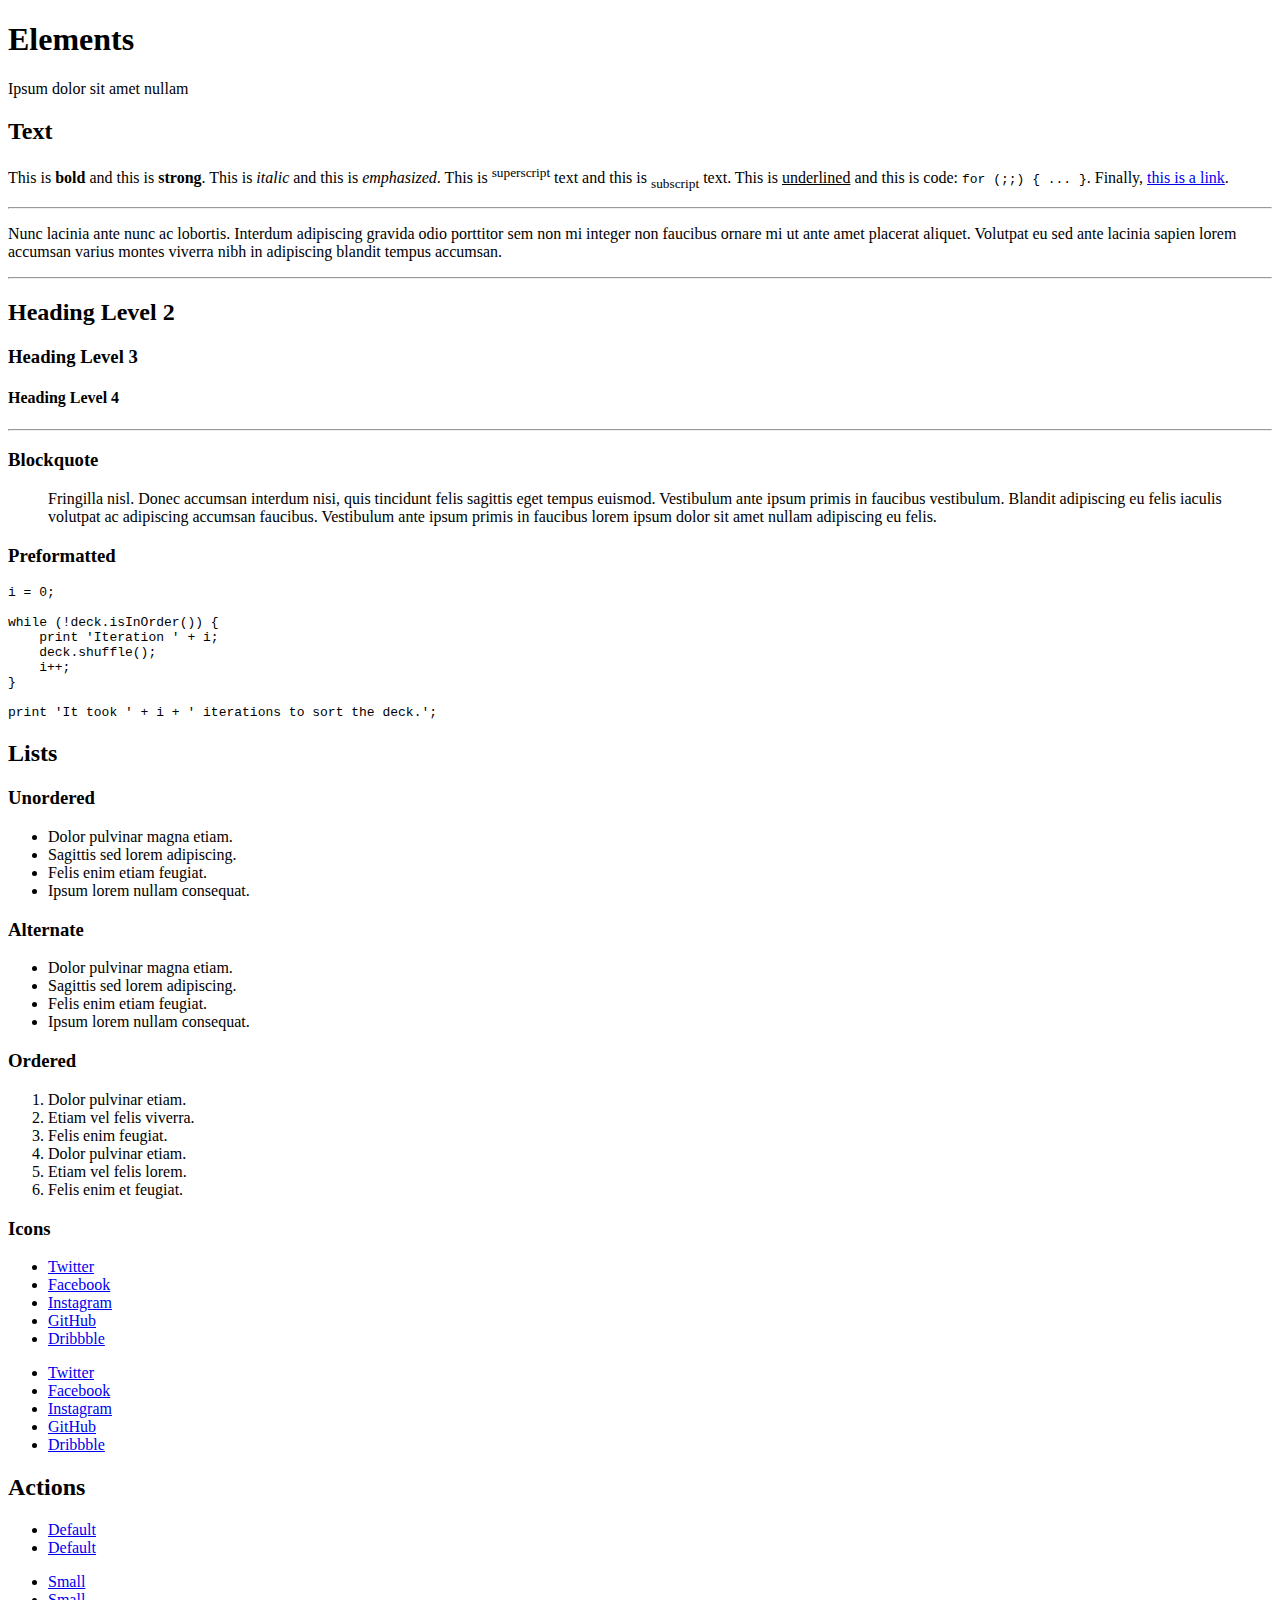
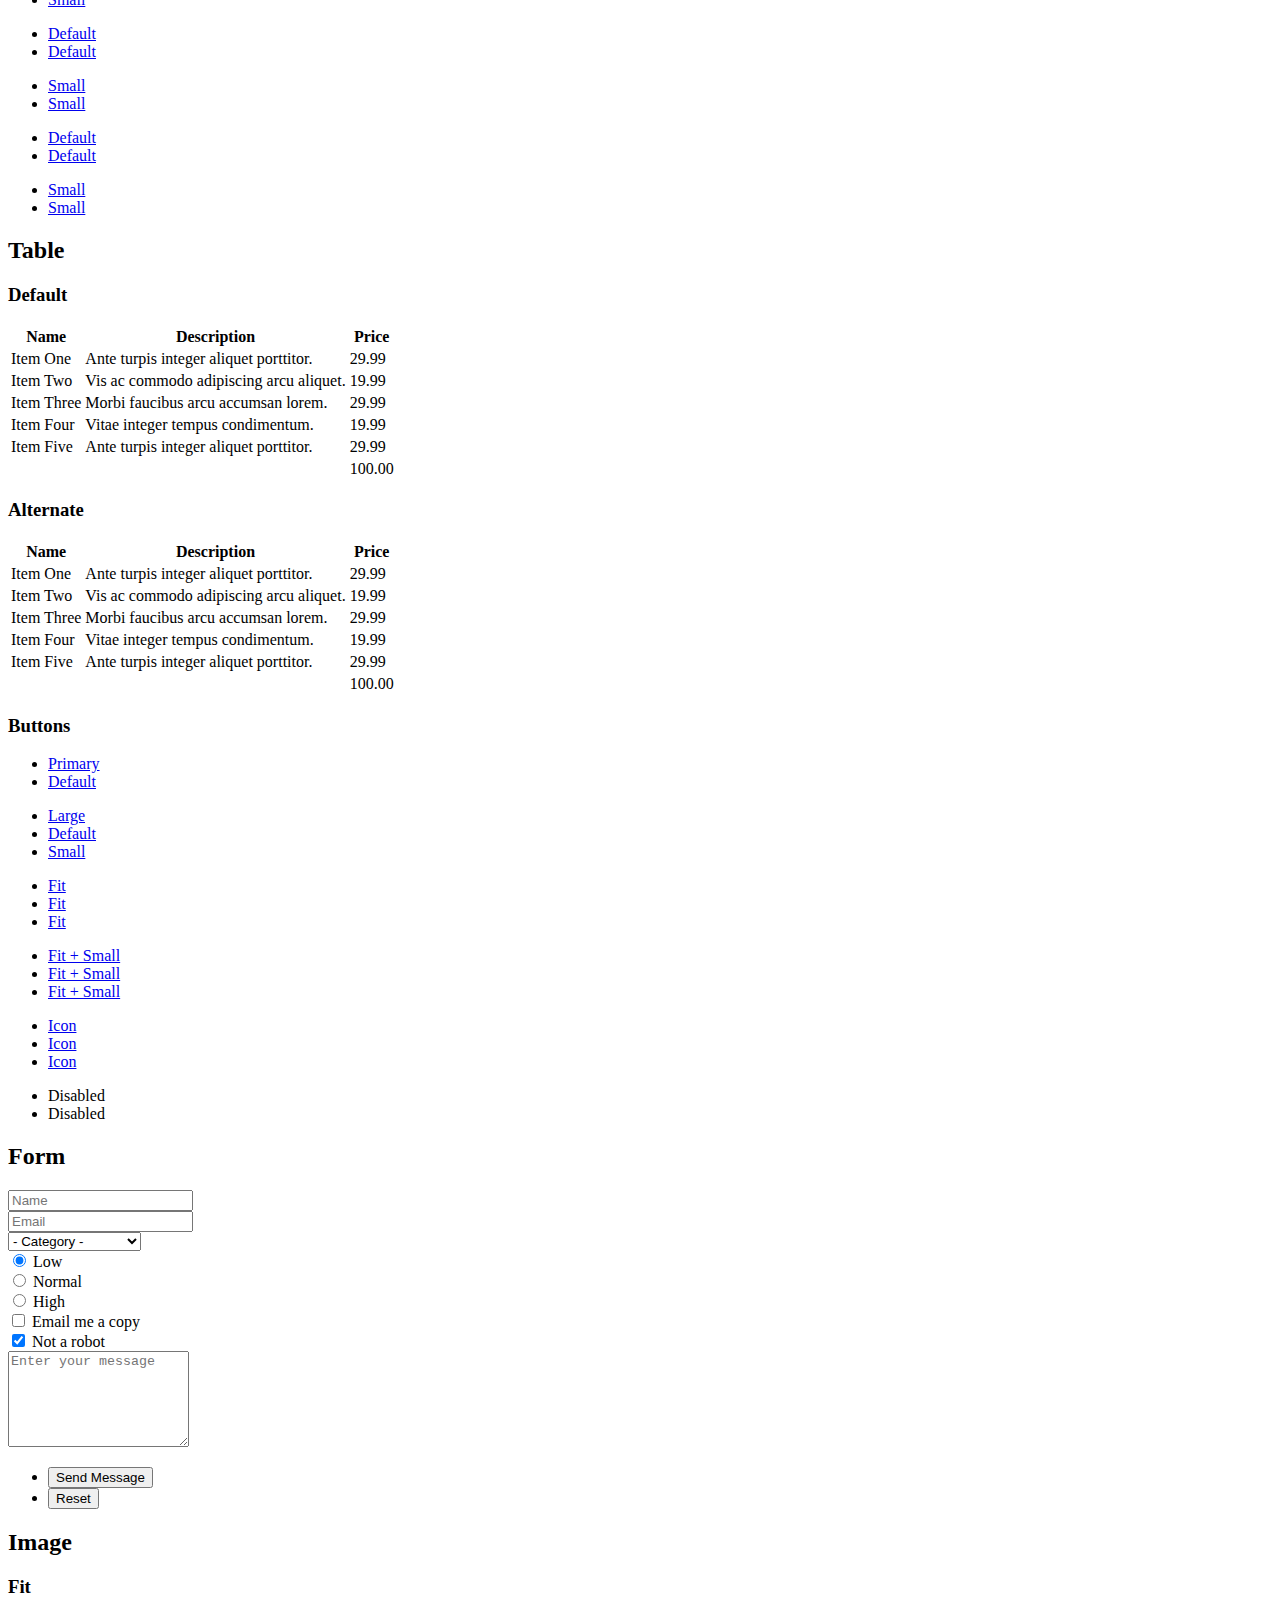
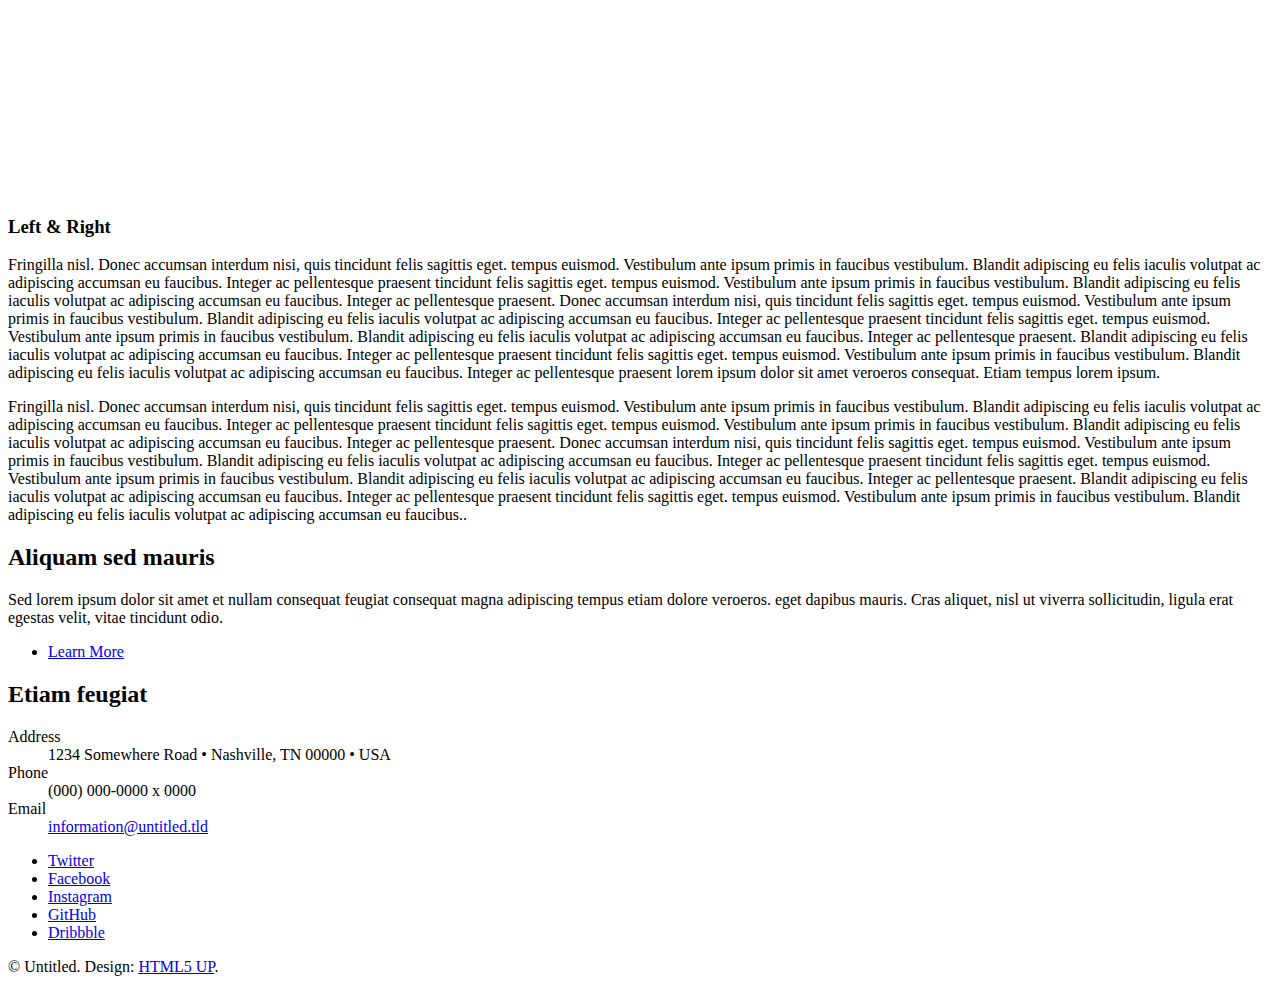
==== elements.html @ f9d37087 "Add files via upload" ====
<!DOCTYPE HTML>
<!--
	Stellar by HTML5 UP
	html5up.net | @ajlkn
	Free for personal and commercial use under the CCA 3.0 license (html5up.net/license)
-->
<html>
	<head>
		<title>Elements - Stellar by HTML5 UP</title>
		<meta charset="utf-8" />
		<meta name="viewport" content="width=device-width, initial-scale=1, user-scalable=no" />
		<link rel="stylesheet" href="assets/css/main.css" />
		<noscript><link rel="stylesheet" href="assets/css/noscript.css" /></noscript>
	</head>
	<body class="is-preload">

		<!-- Wrapper -->
			<div id="wrapper">

				<!-- Header -->
					<header id="header">
						<h1>Elements</h1>
						<p>Ipsum dolor sit amet nullam</p>
					</header>

				<!-- Main -->
					<div id="main">

						<!-- Content -->
							<section id="content" class="main">

								<!-- Text -->
									<section>
										<h2>Text</h2>
										<p>This is <b>bold</b> and this is <strong>strong</strong>. This is <i>italic</i> and this is <em>emphasized</em>.
										This is <sup>superscript</sup> text and this is <sub>subscript</sub> text.
										This is <u>underlined</u> and this is code: <code>for (;;) { ... }</code>. Finally, <a href="#">this is a link</a>.</p>
										<hr />
										<p>Nunc lacinia ante nunc ac lobortis. Interdum adipiscing gravida odio porttitor sem non mi integer non faucibus ornare mi ut ante amet placerat aliquet. Volutpat eu sed ante lacinia sapien lorem accumsan varius montes viverra nibh in adipiscing blandit tempus accumsan.</p>
										<hr />
										<h2>Heading Level 2</h2>
										<h3>Heading Level 3</h3>
										<h4>Heading Level 4</h4>
										<hr />
										<h3>Blockquote</h3>
										<blockquote>Fringilla nisl. Donec accumsan interdum nisi, quis tincidunt felis sagittis eget tempus euismod. Vestibulum ante ipsum primis in faucibus vestibulum. Blandit adipiscing eu felis iaculis volutpat ac adipiscing accumsan faucibus. Vestibulum ante ipsum primis in faucibus lorem ipsum dolor sit amet nullam adipiscing eu felis.</blockquote>
										<h3>Preformatted</h3>
										<pre><code>i = 0;

while (!deck.isInOrder()) {
    print 'Iteration ' + i;
    deck.shuffle();
    i++;
}

print 'It took ' + i + ' iterations to sort the deck.';</code></pre>
									</section>

								<!-- Lists -->
									<section>
										<h2>Lists</h2>
										<div class="row">
											<div class="col-6 col-12-medium">
												<h3>Unordered</h3>
												<ul>
													<li>Dolor pulvinar magna etiam.</li>
													<li>Sagittis sed lorem adipiscing.</li>
													<li>Felis enim etiam feugiat.</li>
													<li>Ipsum lorem nullam consequat.</li>
												</ul>
												<h3>Alternate</h3>
												<ul class="alt">
													<li>Dolor pulvinar magna etiam.</li>
													<li>Sagittis sed lorem adipiscing.</li>
													<li>Felis enim etiam feugiat.</li>
													<li>Ipsum lorem nullam consequat.</li>
												</ul>
											</div>
											<div class="col-6 col-12-medium">
												<h3>Ordered</h3>
												<ol>
													<li>Dolor pulvinar etiam.</li>
													<li>Etiam vel felis viverra.</li>
													<li>Felis enim feugiat.</li>
													<li>Dolor pulvinar etiam.</li>
													<li>Etiam vel felis lorem.</li>
													<li>Felis enim et feugiat.</li>
												</ol>
												<h3>Icons</h3>
												<ul class="icons">
													<li><a href="#" class="icon brands fa-twitter"><span class="label">Twitter</span></a></li>
													<li><a href="#" class="icon brands fa-facebook-f"><span class="label">Facebook</span></a></li>
													<li><a href="#" class="icon brands fa-instagram"><span class="label">Instagram</span></a></li>
													<li><a href="#" class="icon brands fa-github"><span class="label">GitHub</span></a></li>
													<li><a href="#" class="icon brands fa-dribbble"><span class="label">Dribbble</span></a></li>
												</ul>
												<ul class="icons">
													<li><a href="#" class="icon brands alt fa-twitter"><span class="label">Twitter</span></a></li>
													<li><a href="#" class="icon brands alt fa-facebook-f"><span class="label">Facebook</span></a></li>
													<li><a href="#" class="icon brands alt fa-instagram"><span class="label">Instagram</span></a></li>
													<li><a href="#" class="icon brands alt fa-github"><span class="label">GitHub</span></a></li>
													<li><a href="#" class="icon brands alt fa-dribbble"><span class="label">Dribbble</span></a></li>
												</ul>
											</div>
										</div>
										<h2>Actions</h2>
										<div class="row">
											<div class="col-6 col-12-medium">
												<ul class="actions">
													<li><a href="#" class="button primary">Default</a></li>
													<li><a href="#" class="button">Default</a></li>
												</ul>
												<ul class="actions small">
													<li><a href="#" class="button primary small">Small</a></li>
													<li><a href="#" class="button small">Small</a></li>
												</ul>
												<ul class="actions stacked">
													<li><a href="#" class="button primary">Default</a></li>
													<li><a href="#" class="button">Default</a></li>
												</ul>
												<ul class="actions stacked">
													<li><a href="#" class="button primary small">Small</a></li>
													<li><a href="#" class="button small">Small</a></li>
												</ul>
											</div>
											<div class="col-6 col-12-medium">
												<ul class="actions stacked">
													<li><a href="#" class="button primary fit">Default</a></li>
													<li><a href="#" class="button fit">Default</a></li>
												</ul>
												<ul class="actions stacked">
													<li><a href="#" class="button primary small fit">Small</a></li>
													<li><a href="#" class="button small fit">Small</a></li>
												</ul>
											</div>
										</div>
									</section>

								<!-- Table -->
									<section>
										<h2>Table</h2>
										<h3>Default</h3>
										<div class="table-wrapper">
											<table>
												<thead>
													<tr>
														<th>Name</th>
														<th>Description</th>
														<th>Price</th>
													</tr>
												</thead>
												<tbody>
													<tr>
														<td>Item One</td>
														<td>Ante turpis integer aliquet porttitor.</td>
														<td>29.99</td>
													</tr>
													<tr>
														<td>Item Two</td>
														<td>Vis ac commodo adipiscing arcu aliquet.</td>
														<td>19.99</td>
													</tr>
													<tr>
														<td>Item Three</td>
														<td> Morbi faucibus arcu accumsan lorem.</td>
														<td>29.99</td>
													</tr>
													<tr>
														<td>Item Four</td>
														<td>Vitae integer tempus condimentum.</td>
														<td>19.99</td>
													</tr>
													<tr>
														<td>Item Five</td>
														<td>Ante turpis integer aliquet porttitor.</td>
														<td>29.99</td>
													</tr>
												</tbody>
												<tfoot>
													<tr>
														<td colspan="2"></td>
														<td>100.00</td>
													</tr>
												</tfoot>
											</table>
										</div>

										<h3>Alternate</h3>
										<div class="table-wrapper">
											<table class="alt">
												<thead>
													<tr>
														<th>Name</th>
														<th>Description</th>
														<th>Price</th>
													</tr>
												</thead>
												<tbody>
													<tr>
														<td>Item One</td>
														<td>Ante turpis integer aliquet porttitor.</td>
														<td>29.99</td>
													</tr>
													<tr>
														<td>Item Two</td>
														<td>Vis ac commodo adipiscing arcu aliquet.</td>
														<td>19.99</td>
													</tr>
													<tr>
														<td>Item Three</td>
														<td> Morbi faucibus arcu accumsan lorem.</td>
														<td>29.99</td>
													</tr>
													<tr>
														<td>Item Four</td>
														<td>Vitae integer tempus condimentum.</td>
														<td>19.99</td>
													</tr>
													<tr>
														<td>Item Five</td>
														<td>Ante turpis integer aliquet porttitor.</td>
														<td>29.99</td>
													</tr>
												</tbody>
												<tfoot>
													<tr>
														<td colspan="2"></td>
														<td>100.00</td>
													</tr>
												</tfoot>
											</table>
										</div>
									</section>

								<!-- Buttons -->
									<section>
										<h3>Buttons</h3>
										<ul class="actions">
											<li><a href="#" class="button primary">Primary</a></li>
											<li><a href="#" class="button">Default</a></li>
										</ul>
										<ul class="actions">
											<li><a href="#" class="button large">Large</a></li>
											<li><a href="#" class="button">Default</a></li>
											<li><a href="#" class="button small">Small</a></li>
										</ul>
										<ul class="actions fit">
											<li><a href="#" class="button primary fit">Fit</a></li>
											<li><a href="#" class="button fit">Fit</a></li>
											<li><a href="#" class="button fit">Fit</a></li>
										</ul>
										<ul class="actions fit small">
											<li><a href="#" class="button primary fit small">Fit + Small</a></li>
											<li><a href="#" class="button fit small">Fit + Small</a></li>
											<li><a href="#" class="button fit small">Fit + Small</a></li>
										</ul>
										<ul class="actions">
											<li><a href="#" class="button primary icon solidfa-download">Icon</a></li>
											<li><a href="#" class="button icon solid fa-upload">Icon</a></li>
											<li><a href="#" class="button icon solid fa-save">Icon</a></li>
										</ul>
										<ul class="actions">
											<li><span class="button primary disabled">Disabled</span></li>
											<li><span class="button disabled">Disabled</span></li>
										</ul>
									</section>

								<!-- Form -->
									<section>
										<h2>Form</h2>
										<form method="post" action="#">
											<div class="row gtr-uniform">
												<div class="col-6 col-12-xsmall">
													<input type="text" name="demo-name" id="demo-name" value="" placeholder="Name" />
												</div>
												<div class="col-6 col-12-xsmall">
													<input type="email" name="demo-email" id="demo-email" value="" placeholder="Email" />
												</div>
												<div class="col-12">
													<select name="demo-category" id="demo-category">
														<option value="">- Category -</option>
														<option value="1">Manufacturing</option>
														<option value="1">Shipping</option>
														<option value="1">Administration</option>
														<option value="1">Human Resources</option>
													</select>
												</div>
												<div class="col-4 col-12-small">
													<input type="radio" id="demo-priority-low" name="demo-priority" checked>
													<label for="demo-priority-low">Low</label>
												</div>
												<div class="col-4 col-12-small">
													<input type="radio" id="demo-priority-normal" name="demo-priority">
													<label for="demo-priority-normal">Normal</label>
												</div>
												<div class="col-4 col-12-small">
													<input type="radio" id="demo-priority-high" name="demo-priority">
													<label for="demo-priority-high">High</label>
												</div>
												<div class="col-6 col-12-small">
													<input type="checkbox" id="demo-copy" name="demo-copy">
													<label for="demo-copy">Email me a copy</label>
												</div>
												<div class="col-6 col-12-small">
													<input type="checkbox" id="demo-human" name="demo-human" checked>
													<label for="demo-human">Not a robot</label>
												</div>
												<div class="col-12">
													<textarea name="demo-message" id="demo-message" placeholder="Enter your message" rows="6"></textarea>
												</div>
												<div class="col-12">
													<ul class="actions">
														<li><input type="submit" value="Send Message" class="primary" /></li>
														<li><input type="reset" value="Reset" /></li>
													</ul>
												</div>
											</div>
										</form>
									</section>

								<!-- Image -->
									<section>
										<h2>Image</h2>
										<h3>Fit</h3>
										<div class="box alt">
											<div class="row gtr-uniform">
												<div class="col-12"><span class="image fit"><img src="images/pic04.jpg" alt="" /></span></div>
												<div class="col-4"><span class="image fit"><img src="images/pic01.jpg" alt="" /></span></div>
												<div class="col-4"><span class="image fit"><img src="images/pic02.jpg" alt="" /></span></div>
												<div class="col-4"><span class="image fit"><img src="images/pic03.jpg" alt="" /></span></div>
												<div class="col-4"><span class="image fit"><img src="images/pic03.jpg" alt="" /></span></div>
												<div class="col-4"><span class="image fit"><img src="images/pic01.jpg" alt="" /></span></div>
												<div class="col-4"><span class="image fit"><img src="images/pic02.jpg" alt="" /></span></div>
												<div class="col-4"><span class="image fit"><img src="images/pic02.jpg" alt="" /></span></div>
												<div class="col-4"><span class="image fit"><img src="images/pic03.jpg" alt="" /></span></div>
												<div class="col-4"><span class="image fit"><img src="images/pic01.jpg" alt="" /></span></div>
											</div>
										</div>
										<h3>Left &amp; Right</h3>
										<p><span class="image left"><img src="images/pic05.jpg" alt="" /></span>Fringilla nisl. Donec accumsan interdum nisi, quis tincidunt felis sagittis eget. tempus euismod. Vestibulum ante ipsum primis in faucibus vestibulum. Blandit adipiscing eu felis iaculis volutpat ac adipiscing accumsan eu faucibus. Integer ac pellentesque praesent tincidunt felis sagittis eget. tempus euismod. Vestibulum ante ipsum primis in faucibus vestibulum. Blandit adipiscing eu felis iaculis volutpat ac adipiscing accumsan eu faucibus. Integer ac pellentesque praesent. Donec accumsan interdum nisi, quis tincidunt felis sagittis eget. tempus euismod. Vestibulum ante ipsum primis in faucibus vestibulum. Blandit adipiscing eu felis iaculis volutpat ac adipiscing accumsan eu faucibus. Integer ac pellentesque praesent tincidunt felis sagittis eget. tempus euismod. Vestibulum ante ipsum primis in faucibus vestibulum. Blandit adipiscing eu felis iaculis volutpat ac adipiscing accumsan eu faucibus. Integer ac pellentesque praesent. Blandit adipiscing eu felis iaculis volutpat ac adipiscing accumsan eu faucibus. Integer ac pellentesque praesent tincidunt felis sagittis eget. tempus euismod. Vestibulum ante ipsum primis in faucibus vestibulum. Blandit adipiscing eu felis iaculis volutpat ac adipiscing accumsan eu faucibus. Integer ac pellentesque praesent lorem ipsum dolor sit amet veroeros consequat. Etiam tempus lorem ipsum.</p>
										<p><span class="image right"><img src="images/pic06.jpg" alt="" /></span>Fringilla nisl. Donec accumsan interdum nisi, quis tincidunt felis sagittis eget. tempus euismod. Vestibulum ante ipsum primis in faucibus vestibulum. Blandit adipiscing eu felis iaculis volutpat ac adipiscing accumsan eu faucibus. Integer ac pellentesque praesent tincidunt felis sagittis eget. tempus euismod. Vestibulum ante ipsum primis in faucibus vestibulum. Blandit adipiscing eu felis iaculis volutpat ac adipiscing accumsan eu faucibus. Integer ac pellentesque praesent. Donec accumsan interdum nisi, quis tincidunt felis sagittis eget. tempus euismod. Vestibulum ante ipsum primis in faucibus vestibulum. Blandit adipiscing eu felis iaculis volutpat ac adipiscing accumsan eu faucibus. Integer ac pellentesque praesent tincidunt felis sagittis eget. tempus euismod. Vestibulum ante ipsum primis in faucibus vestibulum. Blandit adipiscing eu felis iaculis volutpat ac adipiscing accumsan eu faucibus. Integer ac pellentesque praesent. Blandit adipiscing eu felis iaculis volutpat ac adipiscing accumsan eu faucibus. Integer ac pellentesque praesent tincidunt felis sagittis eget. tempus euismod. Vestibulum ante ipsum primis in faucibus vestibulum. Blandit adipiscing eu felis iaculis volutpat ac adipiscing accumsan eu faucibus..</p>
									</section>

							</section>

					</div>

				<!-- Footer -->
					<footer id="footer">
						<section>
							<h2>Aliquam sed mauris</h2>
							<p>Sed lorem ipsum dolor sit amet et nullam consequat feugiat consequat magna adipiscing tempus etiam dolore veroeros. eget dapibus mauris. Cras aliquet, nisl ut viverra sollicitudin, ligula erat egestas velit, vitae tincidunt odio.</p>
							<ul class="actions">
								<li><a href="#" class="button">Learn More</a></li>
							</ul>
						</section>
						<section>
							<h2>Etiam feugiat</h2>
							<dl class="alt">
								<dt>Address</dt>
								<dd>1234 Somewhere Road &bull; Nashville, TN 00000 &bull; USA</dd>
								<dt>Phone</dt>
								<dd>(000) 000-0000 x 0000</dd>
								<dt>Email</dt>
								<dd><a href="#">information@untitled.tld</a></dd>
							</dl>
							<ul class="icons">
								<li><a href="#" class="icon brands fa-twitter alt"><span class="label">Twitter</span></a></li>
								<li><a href="#" class="icon brands fa-facebook-f alt"><span class="label">Facebook</span></a></li>
								<li><a href="#" class="icon brands fa-instagram alt"><span class="label">Instagram</span></a></li>
								<li><a href="#" class="icon brands fa-github alt"><span class="label">GitHub</span></a></li>
								<li><a href="#" class="icon brands fa-dribbble alt"><span class="label">Dribbble</span></a></li>
							</ul>
						</section>
						<p class="copyright">&copy; Untitled. Design: <a href="https://html5up.net">HTML5 UP</a>.</p>
					</footer>

			</div>

		<!-- Scripts -->
			<script src="assets/js/jquery.min.js"></script>
			<script src="assets/js/jquery.scrollex.min.js"></script>
			<script src="assets/js/jquery.scrolly.min.js"></script>
			<script src="assets/js/browser.min.js"></script>
			<script src="assets/js/breakpoints.min.js"></script>
			<script src="assets/js/util.js"></script>
			<script src="assets/js/main.js"></script>

	</body>
</html>
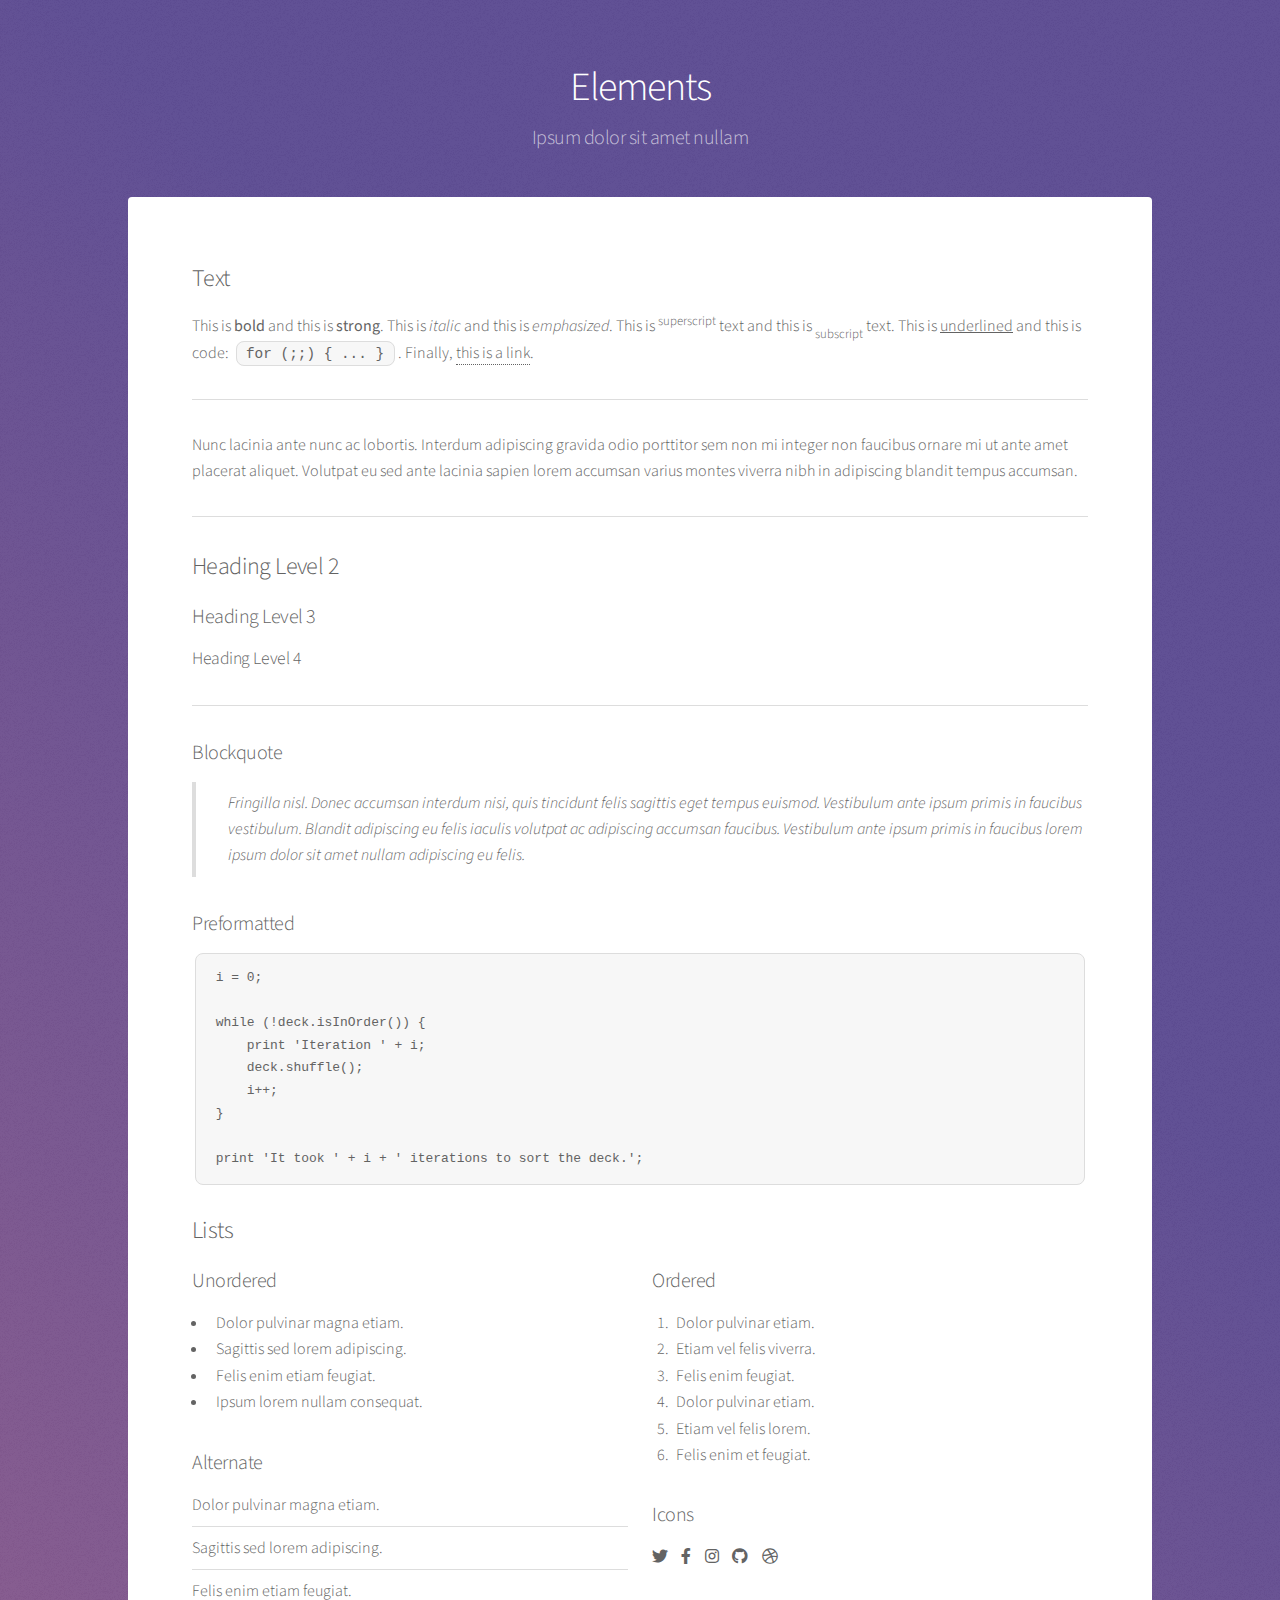
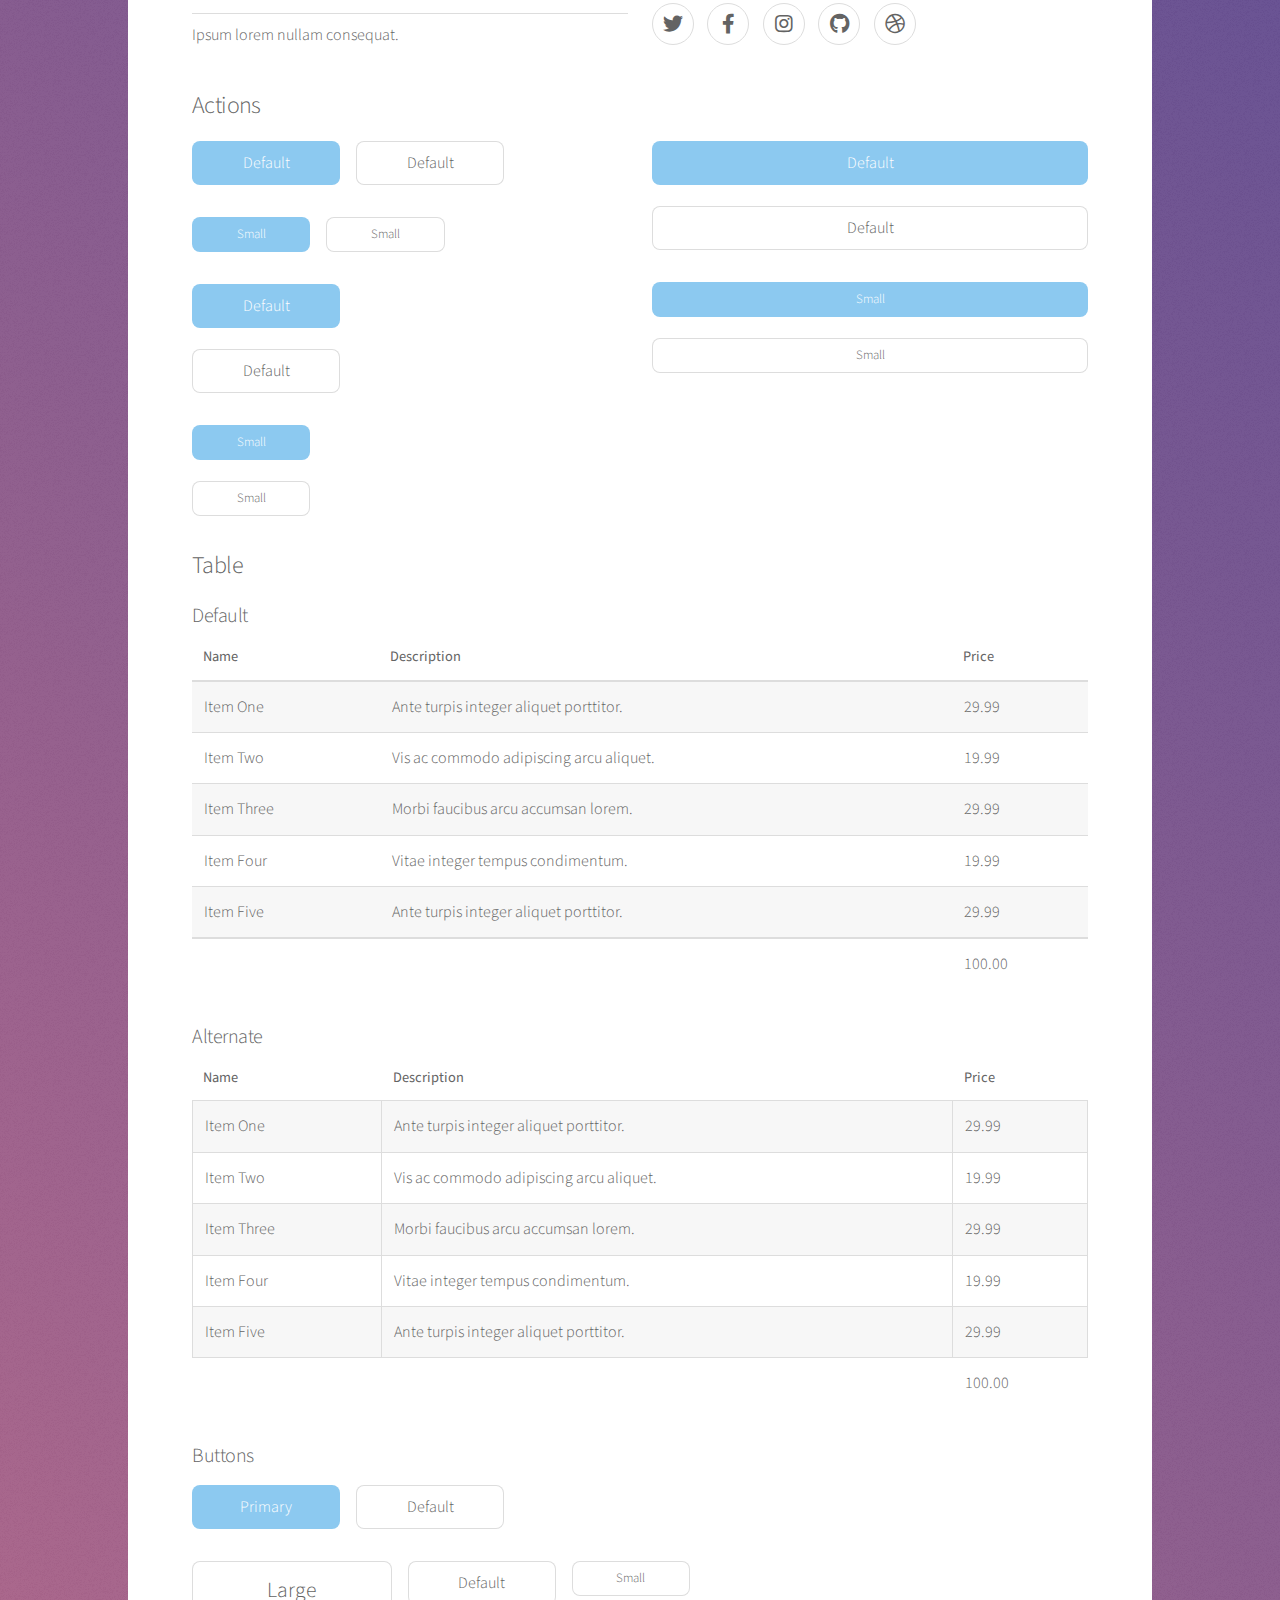
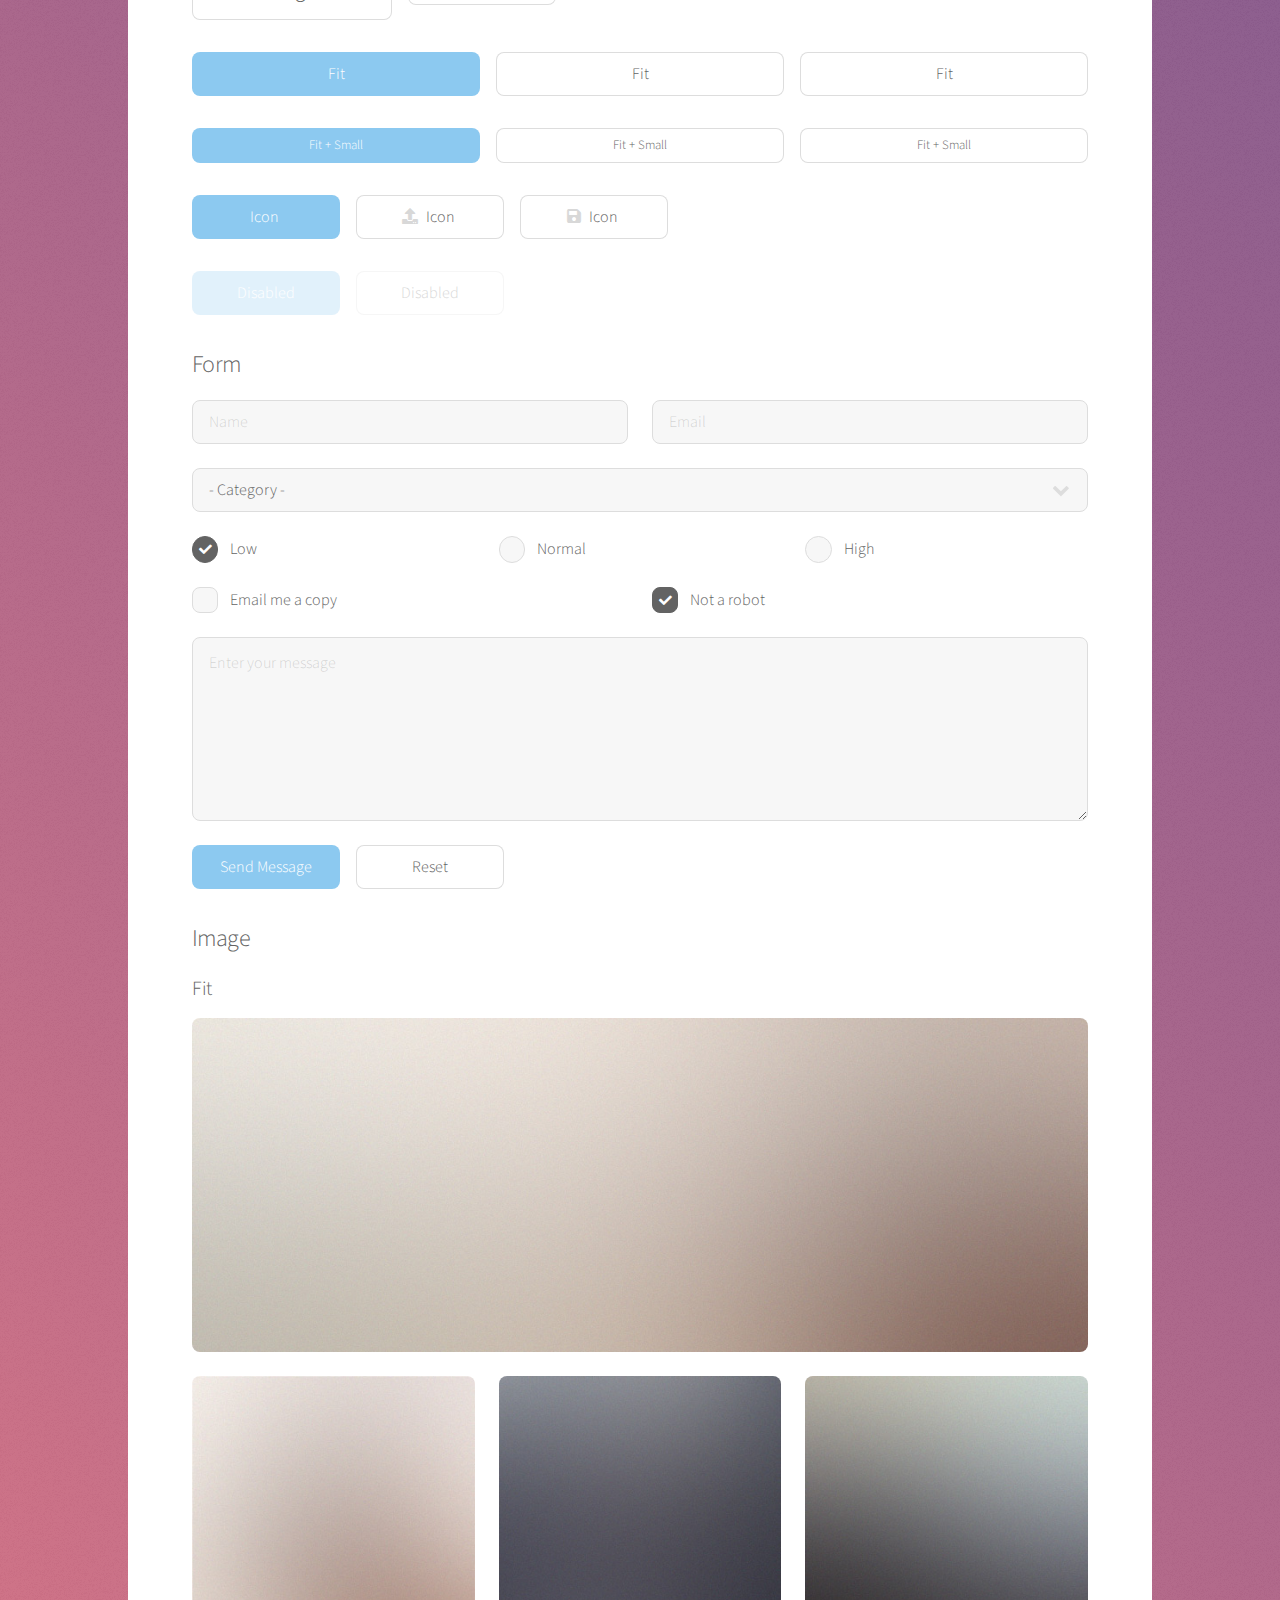
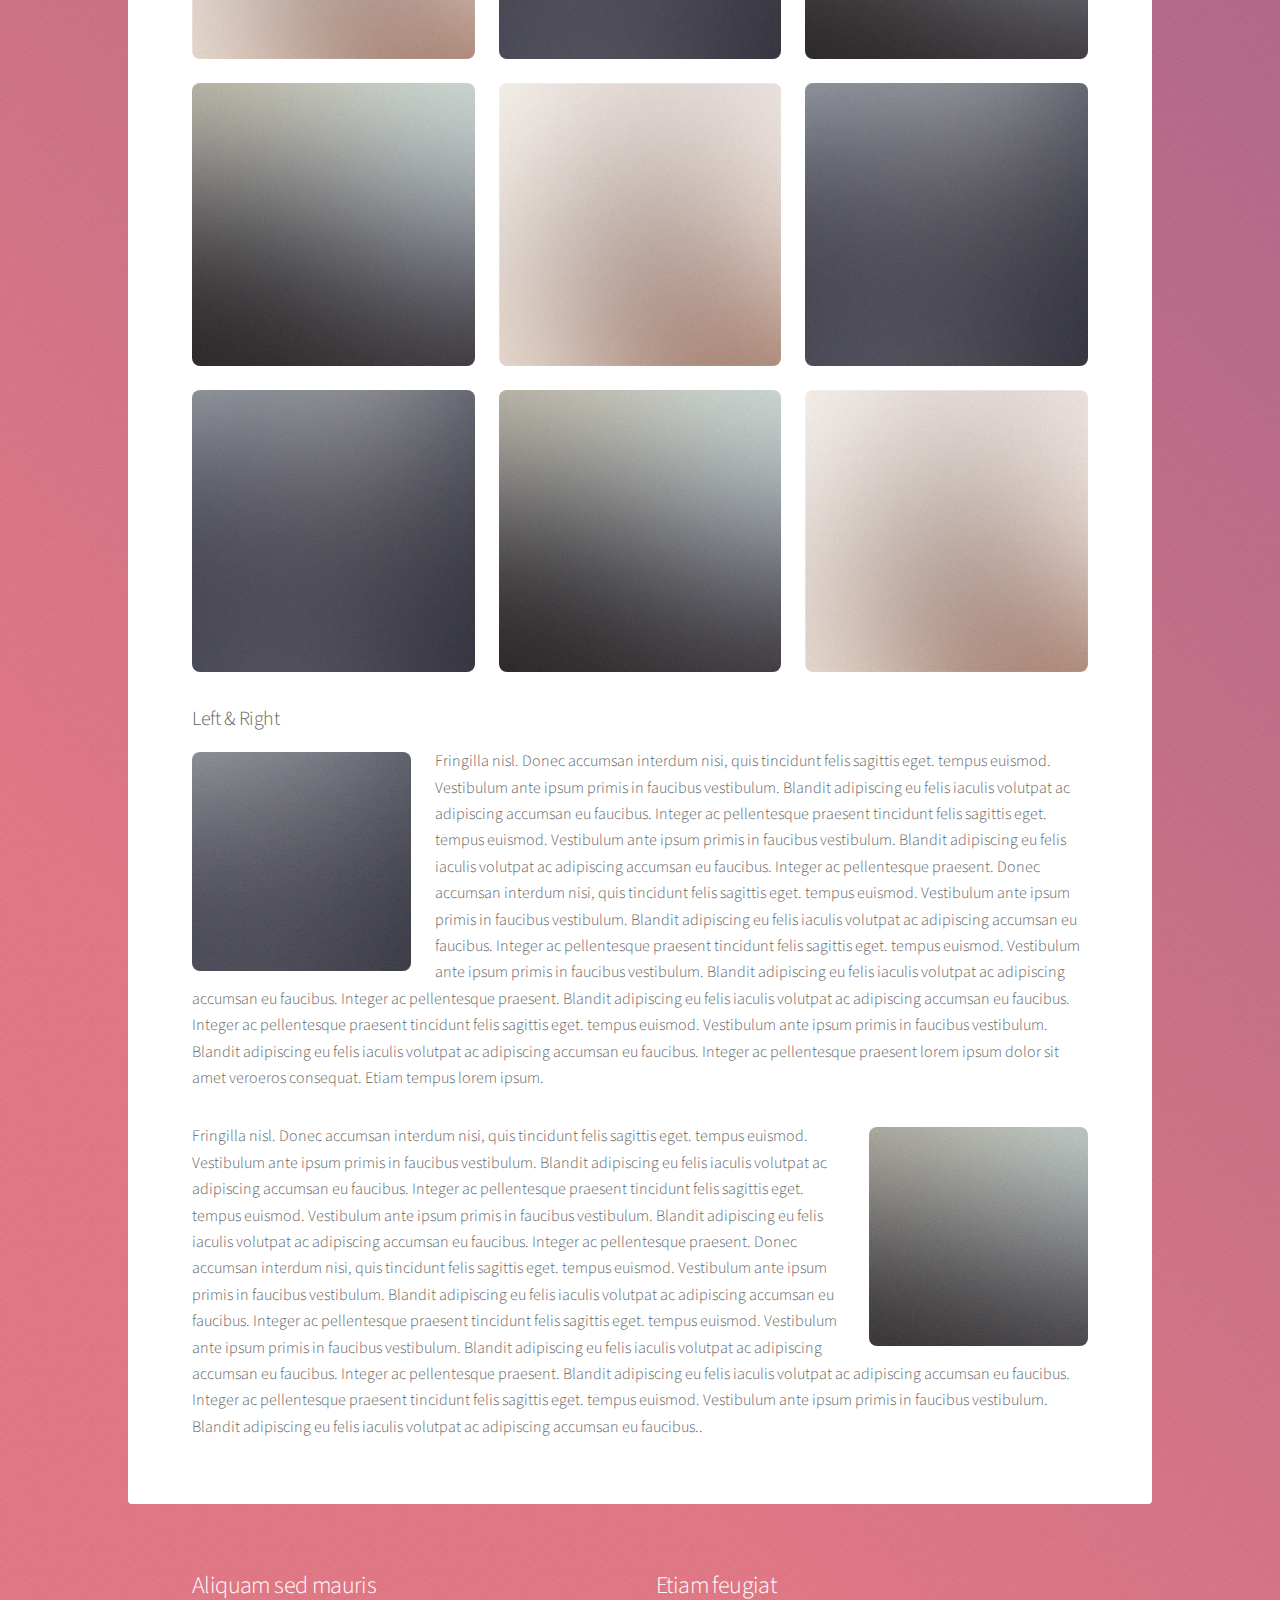
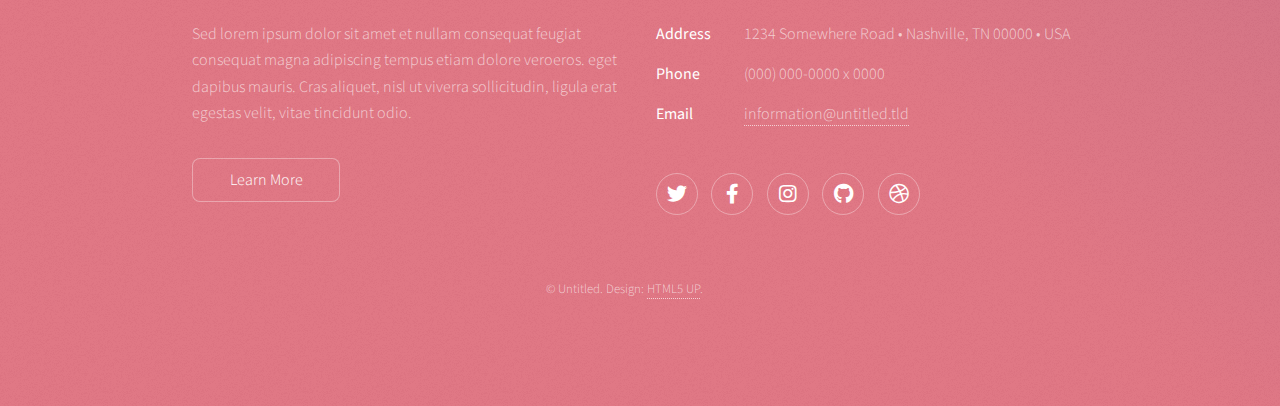
==== commit 79df3f97: "Update elements.html" ====
--- a/elements.html
+++ b/elements.html
@@ -6,7 +6,7 @@
 -->
 <html>
 	<head>
-		<title>Elements - Stellar by HTML5 UP</title>
+		<title>The Rise of DogeCoin</title>
 		<meta charset="utf-8" />
 		<meta name="viewport" content="width=device-width, initial-scale=1, user-scalable=no" />
 		<link rel="stylesheet" href="assets/css/main.css" />
@@ -387,4 +387,4 @@
 			<script src="assets/js/main.js"></script>
 
 	</body>
-</html>+</html>
--- a/assets/css/main.css
+++ b/assets/css/main.css
@@ -0,0 +1,3785 @@
+@import url(fontawesome-all.min.css);
+@import 'https://fonts.googleapis.com/css?family=Source+Sans+Pro:300,400';
+
+/*
+	Stellar by HTML5 UP
+	html5up.net | @ajlkn
+	Free for personal and commercial use under the CCA 3.0 license (html5up.net/license)
+*/
+
+html, body, div, span, applet, object,
+iframe, h1, h2, h3, h4, h5, h6, p, blockquote,
+pre, a, abbr, acronym, address, big, cite,
+code, del, dfn, em, img, ins, kbd, q, s, samp,
+small, strike, strong, sub, sup, tt, var, b,
+u, i, center, dl, dt, dd, ol, ul, li, fieldset,
+form, label, legend, table, caption, tbody,
+tfoot, thead, tr, th, td, article, aside,
+canvas, details, embed, figure, figcaption,
+footer, header, hgroup, menu, nav, output, ruby,
+section, summary, time, mark, audio, video {
+	margin: 0;
+	padding: 0;
+	border: 0;
+	font-size: 100%;
+	font: inherit;
+	vertical-align: baseline;}
+
+article, aside, details, figcaption, figure,
+footer, header, hgroup, menu, nav, section {
+	display: block;}
+
+body {
+	line-height: 1;
+}
+
+ol, ul {
+	list-style: none;
+}
+
+blockquote, q {
+	quotes: none;
+}
+
+	blockquote:before, blockquote:after, q:before, q:after {
+		content: '';
+		content: none;
+	}
+
+table {
+	border-collapse: collapse;
+	border-spacing: 0;
+}
+
+body {
+	-webkit-text-size-adjust: none;
+}
+
+mark {
+	background-color: transparent;
+	color: inherit;
+}
+
+input::-moz-focus-inner {
+	border: 0;
+	padding: 0;
+}
+
+input, select, textarea {
+	-moz-appearance: none;
+	-webkit-appearance: none;
+	-ms-appearance: none;
+	appearance: none;
+}
+
+/* Basic */
+
+	@-ms-viewport {
+		width: device-width;
+	}
+
+	body {
+		-ms-overflow-style: scrollbar;
+	}
+
+	@media screen and (max-width: 480px) {
+
+		html, body {
+			min-width: 320px;
+		}
+
+	}
+
+	html {
+		box-sizing: border-box;
+	}
+
+	*, *:before, *:after {
+		box-sizing: inherit;
+	}
+
+	body {
+		background-color: #935d8c;
+		background-image: url("images/overlay.png"), -moz-linear-gradient(45deg, #e37682 15%, #5f4d93 85%);
+		background-image: url("images/overlay.png"), -webkit-linear-gradient(45deg, #e37682 15%, #5f4d93 85%);
+		background-image: url("images/overlay.png"), -ms-linear-gradient(45deg, #e37682 15%, #5f4d93 85%);
+		background-image: url("images/overlay.png"), linear-gradient(45deg, #e37682 15%, #5f4d93 85%);
+	}
+
+		body.is-preload *, body.is-preload *:before, body.is-preload *:after {
+			-moz-animation: none !important;
+			-webkit-animation: none !important;
+			-ms-animation: none !important;
+			animation: none !important;
+			-moz-transition: none !important;
+			-webkit-transition: none !important;
+			-ms-transition: none !important;
+			transition: none !important;
+		}
+
+/* Type */
+
+	body {
+		background-color: #935d8c;
+		color: rgba(255, 255, 255, 0.65);
+	}
+
+	body, input, select, textarea {
+		font-family: "Source Sans Pro", Helvetica, sans-serif;
+		font-size: 17pt;
+		font-weight: 300;
+		line-height: 1.65;
+	}
+
+		@media screen and (max-width: 1680px) {
+
+			body, input, select, textarea {
+				font-size: 14pt;
+			}
+
+		}
+
+		@media screen and (max-width: 1280px) {
+
+			body, input, select, textarea {
+				font-size: 12pt;
+			}
+
+		}
+
+		@media screen and (max-width: 360px) {
+
+			body, input, select, textarea {
+				font-size: 11pt;
+			}
+
+		}
+
+	a {
+		-moz-transition: color 0.2s ease, border-bottom 0.2s ease;
+		-webkit-transition: color 0.2s ease, border-bottom 0.2s ease;
+		-ms-transition: color 0.2s ease, border-bottom 0.2s ease;
+		transition: color 0.2s ease, border-bottom 0.2s ease;
+		text-decoration: none;
+		border-bottom: dotted 1px;
+		color: inherit;
+	}
+
+		a:hover {
+			border-bottom-color: transparent;
+		}
+
+	strong, b {
+		font-weight: 400;
+	}
+
+	em, i {
+		font-style: italic;
+	}
+
+	p {
+		margin: 0 0 2em 0;
+	}
+
+		p.content {
+			-moz-columns: 20em 2;
+			-webkit-columns: 20em 2;
+			-ms-columns: 20em 2;
+			columns: 20em 2;
+			-moz-column-gap: 2em;
+			-webkit-column-gap: 2em;
+			-ms-column-gap: 2em;
+			column-gap: 2em;
+			text-align: justify;
+		}
+
+	h1, h2, h3, h4, h5, h6 {
+		font-weight: 300;
+		line-height: 1.5;
+		margin: 0 0 0.7em 0;
+		letter-spacing: -0.025em;
+	}
+
+		h1 a, h2 a, h3 a, h4 a, h5 a, h6 a {
+			color: inherit;
+			text-decoration: none;
+		}
+
+	h1 {
+		font-size: 2.5em;
+		line-height: 1.2;
+	}
+
+	h2 {
+		font-size: 1.5em;
+	}
+
+	h3 {
+		font-size: 1.25em;
+	}
+
+	h4 {
+		font-size: 1.1em;
+	}
+
+	h5 {
+		font-size: 0.9em;
+	}
+
+	h6 {
+		font-size: 0.7em;
+	}
+
+	@media screen and (max-width: 736px) {
+
+		h1 {
+			font-size: 2em;
+		}
+
+	}
+
+	sub {
+		font-size: 0.8em;
+		position: relative;
+		top: 0.5em;
+	}
+
+	sup {
+		font-size: 0.8em;
+		position: relative;
+		top: -0.5em;
+	}
+
+	blockquote {
+		border-left: solid 4px;
+		font-style: italic;
+		margin: 0 0 2em 0;
+		padding: 0.5em 0 0.5em 2em;
+	}
+
+	code {
+		border-radius: 8px;
+		border: solid 1px;
+		font-family: "Courier New", monospace;
+		font-size: 0.9em;
+		margin: 0 0.25em;
+		padding: 0.25em 0.65em;
+	}
+
+	pre {
+		-webkit-overflow-scrolling: touch;
+		font-family: "Courier New", monospace;
+		font-size: 0.9em;
+		margin: 0 0 2em 0;
+	}
+
+		pre code {
+			display: block;
+			line-height: 1.75;
+			padding: 1em 1.5em;
+			overflow-x: auto;
+		}
+
+	hr {
+		border: 0;
+		border-bottom: solid 1px;
+		margin: 2em 0;
+	}
+
+		hr.major {
+			margin: 3em 0;
+		}
+
+	.align-left {
+		text-align: left;
+	}
+
+	.align-center {
+		text-align: center;
+	}
+
+	.align-right {
+		text-align: right;
+	}
+
+	input, select, textarea {
+		color: #ffffff;
+	}
+
+	a:hover {
+		color: #ffffff;
+	}
+
+	strong, b {
+		color: #ffffff;
+	}
+
+	h1, h2, h3, h4, h5, h6 {
+		color: #ffffff;
+	}
+
+	blockquote {
+		border-left-color: rgba(255, 255, 255, 0.35);
+	}
+
+	code {
+		background: rgba(255, 255, 255, 0.075);
+		border-color: rgba(255, 255, 255, 0.35);
+	}
+
+	hr {
+		border-bottom-color: rgba(255, 255, 255, 0.35);
+	}
+
+/* Row */
+
+	.row {
+		display: flex;
+		flex-wrap: wrap;
+		box-sizing: border-box;
+		align-items: stretch;
+	}
+
+		.row > * {
+			box-sizing: border-box;
+		}
+
+		.row.gtr-uniform > * > :last-child {
+			margin-bottom: 0;
+		}
+
+		.row.aln-left {
+			justify-content: flex-start;
+		}
+
+		.row.aln-center {
+			justify-content: center;
+		}
+
+		.row.aln-right {
+			justify-content: flex-end;
+		}
+
+		.row.aln-top {
+			align-items: flex-start;
+		}
+
+		.row.aln-middle {
+			align-items: center;
+		}
+
+		.row.aln-bottom {
+			align-items: flex-end;
+		}
+
+		.row > .imp {
+			order: -1;
+		}
+
+		.row > .col-1 {
+			width: 8.33333%;
+		}
+
+		.row > .off-1 {
+			margin-left: 8.33333%;
+		}
+
+		.row > .col-2 {
+			width: 16.66667%;
+		}
+
+		.row > .off-2 {
+			margin-left: 16.66667%;
+		}
+
+		.row > .col-3 {
+			width: 25%;
+		}
+
+		.row > .off-3 {
+			margin-left: 25%;
+		}
+
+		.row > .col-4 {
+			width: 33.33333%;
+		}
+
+		.row > .off-4 {
+			margin-left: 33.33333%;
+		}
+
+		.row > .col-5 {
+			width: 41.66667%;
+		}
+
+		.row > .off-5 {
+			margin-left: 41.66667%;
+		}
+
+		.row > .col-6 {
+			width: 50%;
+		}
+
+		.row > .off-6 {
+			margin-left: 50%;
+		}
+
+		.row > .col-7 {
+			width: 58.33333%;
+		}
+
+		.row > .off-7 {
+			margin-left: 58.33333%;
+		}
+
+		.row > .col-8 {
+			width: 66.66667%;
+		}
+
+		.row > .off-8 {
+			margin-left: 66.66667%;
+		}
+
+		.row > .col-9 {
+			width: 75%;
+		}
+
+		.row > .off-9 {
+			margin-left: 75%;
+		}
+
+		.row > .col-10 {
+			width: 83.33333%;
+		}
+
+		.row > .off-10 {
+			margin-left: 83.33333%;
+		}
+
+		.row > .col-11 {
+			width: 91.66667%;
+		}
+
+		.row > .off-11 {
+			margin-left: 91.66667%;
+		}
+
+		.row > .col-12 {
+			width: 100%;
+		}
+
+		.row > .off-12 {
+			margin-left: 100%;
+		}
+
+		.row.gtr-0 {
+			margin-top: 0;
+			margin-left: 0em;
+		}
+
+			.row.gtr-0 > * {
+				padding: 0 0 0 0em;
+			}
+
+			.row.gtr-0.gtr-uniform {
+				margin-top: 0em;
+			}
+
+				.row.gtr-0.gtr-uniform > * {
+					padding-top: 0em;
+				}
+
+		.row.gtr-25 {
+			margin-top: 0;
+			margin-left: -0.375em;
+		}
+
+			.row.gtr-25 > * {
+				padding: 0 0 0 0.375em;
+			}
+
+			.row.gtr-25.gtr-uniform {
+				margin-top: -0.375em;
+			}
+
+				.row.gtr-25.gtr-uniform > * {
+					padding-top: 0.375em;
+				}
+
+		.row.gtr-50 {
+			margin-top: 0;
+			margin-left: -0.75em;
+		}
+
+			.row.gtr-50 > * {
+				padding: 0 0 0 0.75em;
+			}
+
+			.row.gtr-50.gtr-uniform {
+				margin-top: -0.75em;
+			}
+
+				.row.gtr-50.gtr-uniform > * {
+					padding-top: 0.75em;
+				}
+
+		.row {
+			margin-top: 0;
+			margin-left: -1.5em;
+		}
+
+			.row > * {
+				padding: 0 0 0 1.5em;
+			}
+
+			.row.gtr-uniform {
+				margin-top: -1.5em;
+			}
+
+				.row.gtr-uniform > * {
+					padding-top: 1.5em;
+				}
+
+		.row.gtr-150 {
+			margin-top: 0;
+			margin-left: -2.25em;
+		}
+
+			.row.gtr-150 > * {
+				padding: 0 0 0 2.25em;
+			}
+
+			.row.gtr-150.gtr-uniform {
+				margin-top: -2.25em;
+			}
+
+				.row.gtr-150.gtr-uniform > * {
+					padding-top: 2.25em;
+				}
+
+		.row.gtr-200 {
+			margin-top: 0;
+			margin-left: -3em;
+		}
+
+			.row.gtr-200 > * {
+				padding: 0 0 0 3em;
+			}
+
+			.row.gtr-200.gtr-uniform {
+				margin-top: -3em;
+			}
+
+				.row.gtr-200.gtr-uniform > * {
+					padding-top: 3em;
+				}
+
+		@media screen and (max-width: 1680px) {
+
+			.row {
+				display: flex;
+				flex-wrap: wrap;
+				box-sizing: border-box;
+				align-items: stretch;
+			}
+
+				.row > * {
+					box-sizing: border-box;
+				}
+
+				.row.gtr-uniform > * > :last-child {
+					margin-bottom: 0;
+				}
+
+				.row.aln-left {
+					justify-content: flex-start;
+				}
+
+				.row.aln-center {
+					justify-content: center;
+				}
+
+				.row.aln-right {
+					justify-content: flex-end;
+				}
+
+				.row.aln-top {
+					align-items: flex-start;
+				}
+
+				.row.aln-middle {
+					align-items: center;
+				}
+
+				.row.aln-bottom {
+					align-items: flex-end;
+				}
+
+				.row > .imp-xlarge {
+					order: -1;
+				}
+
+				.row > .col-1-xlarge {
+					width: 8.33333%;
+				}
+
+				.row > .off-1-xlarge {
+					margin-left: 8.33333%;
+				}
+
+				.row > .col-2-xlarge {
+					width: 16.66667%;
+				}
+
+				.row > .off-2-xlarge {
+					margin-left: 16.66667%;
+				}
+
+				.row > .col-3-xlarge {
+					width: 25%;
+				}
+
+				.row > .off-3-xlarge {
+					margin-left: 25%;
+				}
+
+				.row > .col-4-xlarge {
+					width: 33.33333%;
+				}
+
+				.row > .off-4-xlarge {
+					margin-left: 33.33333%;
+				}
+
+				.row > .col-5-xlarge {
+					width: 41.66667%;
+				}
+
+				.row > .off-5-xlarge {
+					margin-left: 41.66667%;
+				}
+
+				.row > .col-6-xlarge {
+					width: 50%;
+				}
+
+				.row > .off-6-xlarge {
+					margin-left: 50%;
+				}
+
+				.row > .col-7-xlarge {
+					width: 58.33333%;
+				}
+
+				.row > .off-7-xlarge {
+					margin-left: 58.33333%;
+				}
+
+				.row > .col-8-xlarge {
+					width: 66.66667%;
+				}
+
+				.row > .off-8-xlarge {
+					margin-left: 66.66667%;
+				}
+
+				.row > .col-9-xlarge {
+					width: 75%;
+				}
+
+				.row > .off-9-xlarge {
+					margin-left: 75%;
+				}
+
+				.row > .col-10-xlarge {
+					width: 83.33333%;
+				}
+
+				.row > .off-10-xlarge {
+					margin-left: 83.33333%;
+				}
+
+				.row > .col-11-xlarge {
+					width: 91.66667%;
+				}
+
+				.row > .off-11-xlarge {
+					margin-left: 91.66667%;
+				}
+
+				.row > .col-12-xlarge {
+					width: 100%;
+				}
+
+				.row > .off-12-xlarge {
+					margin-left: 100%;
+				}
+
+				.row.gtr-0 {
+					margin-top: 0;
+					margin-left: 0em;
+				}
+
+					.row.gtr-0 > * {
+						padding: 0 0 0 0em;
+					}
+
+					.row.gtr-0.gtr-uniform {
+						margin-top: 0em;
+					}
+
+						.row.gtr-0.gtr-uniform > * {
+							padding-top: 0em;
+						}
+
+				.row.gtr-25 {
+					margin-top: 0;
+					margin-left: -0.375em;
+				}
+
+					.row.gtr-25 > * {
+						padding: 0 0 0 0.375em;
+					}
+
+					.row.gtr-25.gtr-uniform {
+						margin-top: -0.375em;
+					}
+
+						.row.gtr-25.gtr-uniform > * {
+							padding-top: 0.375em;
+						}
+
+				.row.gtr-50 {
+					margin-top: 0;
+					margin-left: -0.75em;
+				}
+
+					.row.gtr-50 > * {
+						padding: 0 0 0 0.75em;
+					}
+
+					.row.gtr-50.gtr-uniform {
+						margin-top: -0.75em;
+					}
+
+						.row.gtr-50.gtr-uniform > * {
+							padding-top: 0.75em;
+						}
+
+				.row {
+					margin-top: 0;
+					margin-left: -1.5em;
+				}
+
+					.row > * {
+						padding: 0 0 0 1.5em;
+					}
+
+					.row.gtr-uniform {
+						margin-top: -1.5em;
+					}
+
+						.row.gtr-uniform > * {
+							padding-top: 1.5em;
+						}
+
+				.row.gtr-150 {
+					margin-top: 0;
+					margin-left: -2.25em;
+				}
+
+					.row.gtr-150 > * {
+						padding: 0 0 0 2.25em;
+					}
+
+					.row.gtr-150.gtr-uniform {
+						margin-top: -2.25em;
+					}
+
+						.row.gtr-150.gtr-uniform > * {
+							padding-top: 2.25em;
+						}
+
+				.row.gtr-200 {
+					margin-top: 0;
+					margin-left: -3em;
+				}
+
+					.row.gtr-200 > * {
+						padding: 0 0 0 3em;
+					}
+
+					.row.gtr-200.gtr-uniform {
+						margin-top: -3em;
+					}
+
+						.row.gtr-200.gtr-uniform > * {
+							padding-top: 3em;
+						}
+
+		}
+
+		@media screen and (max-width: 1280px) {
+
+			.row {
+				display: flex;
+				flex-wrap: wrap;
+				box-sizing: border-box;
+				align-items: stretch;
+			}
+
+				.row > * {
+					box-sizing: border-box;
+				}
+
+				.row.gtr-uniform > * > :last-child {
+					margin-bottom: 0;
+				}
+
+				.row.aln-left {
+					justify-content: flex-start;
+				}
+
+				.row.aln-center {
+					justify-content: center;
+				}
+
+				.row.aln-right {
+					justify-content: flex-end;
+				}
+
+				.row.aln-top {
+					align-items: flex-start;
+				}
+
+				.row.aln-middle {
+					align-items: center;
+				}
+
+				.row.aln-bottom {
+					align-items: flex-end;
+				}
+
+				.row > .imp-large {
+					order: -1;
+				}
+
+				.row > .col-1-large {
+					width: 8.33333%;
+				}
+
+				.row > .off-1-large {
+					margin-left: 8.33333%;
+				}
+
+				.row > .col-2-large {
+					width: 16.66667%;
+				}
+
+				.row > .off-2-large {
+					margin-left: 16.66667%;
+				}
+
+				.row > .col-3-large {
+					width: 25%;
+				}
+
+				.row > .off-3-large {
+					margin-left: 25%;
+				}
+
+				.row > .col-4-large {
+					width: 33.33333%;
+				}
+
+				.row > .off-4-large {
+					margin-left: 33.33333%;
+				}
+
+				.row > .col-5-large {
+					width: 41.66667%;
+				}
+
+				.row > .off-5-large {
+					margin-left: 41.66667%;
+				}
+
+				.row > .col-6-large {
+					width: 50%;
+				}
+
+				.row > .off-6-large {
+					margin-left: 50%;
+				}
+
+				.row > .col-7-large {
+					width: 58.33333%;
+				}
+
+				.row > .off-7-large {
+					margin-left: 58.33333%;
+				}
+
+				.row > .col-8-large {
+					width: 66.66667%;
+				}
+
+				.row > .off-8-large {
+					margin-left: 66.66667%;
+				}
+
+				.row > .col-9-large {
+					width: 75%;
+				}
+
+				.row > .off-9-large {
+					margin-left: 75%;
+				}
+
+				.row > .col-10-large {
+					width: 83.33333%;
+				}
+
+				.row > .off-10-large {
+					margin-left: 83.33333%;
+				}
+
+				.row > .col-11-large {
+					width: 91.66667%;
+				}
+
+				.row > .off-11-large {
+					margin-left: 91.66667%;
+				}
+
+				.row > .col-12-large {
+					width: 100%;
+				}
+
+				.row > .off-12-large {
+					margin-left: 100%;
+				}
+
+				.row.gtr-0 {
+					margin-top: 0;
+					margin-left: 0em;
+				}
+
+					.row.gtr-0 > * {
+						padding: 0 0 0 0em;
+					}
+
+					.row.gtr-0.gtr-uniform {
+						margin-top: 0em;
+					}
+
+						.row.gtr-0.gtr-uniform > * {
+							padding-top: 0em;
+						}
+
+				.row.gtr-25 {
+					margin-top: 0;
+					margin-left: -0.375em;
+				}
+
+					.row.gtr-25 > * {
+						padding: 0 0 0 0.375em;
+					}
+
+					.row.gtr-25.gtr-uniform {
+						margin-top: -0.375em;
+					}
+
+						.row.gtr-25.gtr-uniform > * {
+							padding-top: 0.375em;
+						}
+
+				.row.gtr-50 {
+					margin-top: 0;
+					margin-left: -0.75em;
+				}
+
+					.row.gtr-50 > * {
+						padding: 0 0 0 0.75em;
+					}
+
+					.row.gtr-50.gtr-uniform {
+						margin-top: -0.75em;
+					}
+
+						.row.gtr-50.gtr-uniform > * {
+							padding-top: 0.75em;
+						}
+
+				.row {
+					margin-top: 0;
+					margin-left: -1.5em;
+				}
+
+					.row > * {
+						padding: 0 0 0 1.5em;
+					}
+
+					.row.gtr-uniform {
+						margin-top: -1.5em;
+					}
+
+						.row.gtr-uniform > * {
+							padding-top: 1.5em;
+						}
+
+				.row.gtr-150 {
+					margin-top: 0;
+					margin-left: -2.25em;
+				}
+
+					.row.gtr-150 > * {
+						padding: 0 0 0 2.25em;
+					}
+
+					.row.gtr-150.gtr-uniform {
+						margin-top: -2.25em;
+					}
+
+						.row.gtr-150.gtr-uniform > * {
+							padding-top: 2.25em;
+						}
+
+				.row.gtr-200 {
+					margin-top: 0;
+					margin-left: -3em;
+				}
+
+					.row.gtr-200 > * {
+						padding: 0 0 0 3em;
+					}
+
+					.row.gtr-200.gtr-uniform {
+						margin-top: -3em;
+					}
+
+						.row.gtr-200.gtr-uniform > * {
+							padding-top: 3em;
+						}
+
+		}
+
+		@media screen and (max-width: 980px) {
+
+			.row {
+				display: flex;
+				flex-wrap: wrap;
+				box-sizing: border-box;
+				align-items: stretch;
+			}
+
+				.row > * {
+					box-sizing: border-box;
+				}
+
+				.row.gtr-uniform > * > :last-child {
+					margin-bottom: 0;
+				}
+
+				.row.aln-left {
+					justify-content: flex-start;
+				}
+
+				.row.aln-center {
+					justify-content: center;
+				}
+
+				.row.aln-right {
+					justify-content: flex-end;
+				}
+
+				.row.aln-top {
+					align-items: flex-start;
+				}
+
+				.row.aln-middle {
+					align-items: center;
+				}
+
+				.row.aln-bottom {
+					align-items: flex-end;
+				}
+
+				.row > .imp-medium {
+					order: -1;
+				}
+
+				.row > .col-1-medium {
+					width: 8.33333%;
+				}
+
+				.row > .off-1-medium {
+					margin-left: 8.33333%;
+				}
+
+				.row > .col-2-medium {
+					width: 16.66667%;
+				}
+
+				.row > .off-2-medium {
+					margin-left: 16.66667%;
+				}
+
+				.row > .col-3-medium {
+					width: 25%;
+				}
+
+				.row > .off-3-medium {
+					margin-left: 25%;
+				}
+
+				.row > .col-4-medium {
+					width: 33.33333%;
+				}
+
+				.row > .off-4-medium {
+					margin-left: 33.33333%;
+				}
+
+				.row > .col-5-medium {
+					width: 41.66667%;
+				}
+
+				.row > .off-5-medium {
+					margin-left: 41.66667%;
+				}
+
+				.row > .col-6-medium {
+					width: 50%;
+				}
+
+				.row > .off-6-medium {
+					margin-left: 50%;
+				}
+
+				.row > .col-7-medium {
+					width: 58.33333%;
+				}
+
+				.row > .off-7-medium {
+					margin-left: 58.33333%;
+				}
+
+				.row > .col-8-medium {
+					width: 66.66667%;
+				}
+
+				.row > .off-8-medium {
+					margin-left: 66.66667%;
+				}
+
+				.row > .col-9-medium {
+					width: 75%;
+				}
+
+				.row > .off-9-medium {
+					margin-left: 75%;
+				}
+
+				.row > .col-10-medium {
+					width: 83.33333%;
+				}
+
+				.row > .off-10-medium {
+					margin-left: 83.33333%;
+				}
+
+				.row > .col-11-medium {
+					width: 91.66667%;
+				}
+
+				.row > .off-11-medium {
+					margin-left: 91.66667%;
+				}
+
+				.row > .col-12-medium {
+					width: 100%;
+				}
+
+				.row > .off-12-medium {
+					margin-left: 100%;
+				}
+
+				.row.gtr-0 {
+					margin-top: 0;
+					margin-left: 0em;
+				}
+
+					.row.gtr-0 > * {
+						padding: 0 0 0 0em;
+					}
+
+					.row.gtr-0.gtr-uniform {
+						margin-top: 0em;
+					}
+
+						.row.gtr-0.gtr-uniform > * {
+							padding-top: 0em;
+						}
+
+				.row.gtr-25 {
+					margin-top: 0;
+					margin-left: -0.375em;
+				}
+
+					.row.gtr-25 > * {
+						padding: 0 0 0 0.375em;
+					}
+
+					.row.gtr-25.gtr-uniform {
+						margin-top: -0.375em;
+					}
+
+						.row.gtr-25.gtr-uniform > * {
+							padding-top: 0.375em;
+						}
+
+				.row.gtr-50 {
+					margin-top: 0;
+					margin-left: -0.75em;
+				}
+
+					.row.gtr-50 > * {
+						padding: 0 0 0 0.75em;
+					}
+
+					.row.gtr-50.gtr-uniform {
+						margin-top: -0.75em;
+					}
+
+						.row.gtr-50.gtr-uniform > * {
+							padding-top: 0.75em;
+						}
+
+				.row {
+					margin-top: 0;
+					margin-left: -1.5em;
+				}
+
+					.row > * {
+						padding: 0 0 0 1.5em;
+					}
+
+					.row.gtr-uniform {
+						margin-top: -1.5em;
+					}
+
+						.row.gtr-uniform > * {
+							padding-top: 1.5em;
+						}
+
+				.row.gtr-150 {
+					margin-top: 0;
+					margin-left: -2.25em;
+				}
+
+					.row.gtr-150 > * {
+						padding: 0 0 0 2.25em;
+					}
+
+					.row.gtr-150.gtr-uniform {
+						margin-top: -2.25em;
+					}
+
+						.row.gtr-150.gtr-uniform > * {
+							padding-top: 2.25em;
+						}
+
+				.row.gtr-200 {
+					margin-top: 0;
+					margin-left: -3em;
+				}
+
+					.row.gtr-200 > * {
+						padding: 0 0 0 3em;
+					}
+
+					.row.gtr-200.gtr-uniform {
+						margin-top: -3em;
+					}
+
+						.row.gtr-200.gtr-uniform > * {
+							padding-top: 3em;
+						}
+
+		}
+
+		@media screen and (max-width: 736px) {
+
+			.row {
+				display: flex;
+				flex-wrap: wrap;
+				box-sizing: border-box;
+				align-items: stretch;
+			}
+
+				.row > * {
+					box-sizing: border-box;
+				}
+
+				.row.gtr-uniform > * > :last-child {
+					margin-bottom: 0;
+				}
+
+				.row.aln-left {
+					justify-content: flex-start;
+				}
+
+				.row.aln-center {
+					justify-content: center;
+				}
+
+				.row.aln-right {
+					justify-content: flex-end;
+				}
+
+				.row.aln-top {
+					align-items: flex-start;
+				}
+
+				.row.aln-middle {
+					align-items: center;
+				}
+
+				.row.aln-bottom {
+					align-items: flex-end;
+				}
+
+				.row > .imp-small {
+					order: -1;
+				}
+
+				.row > .col-1-small {
+					width: 8.33333%;
+				}
+
+				.row > .off-1-small {
+					margin-left: 8.33333%;
+				}
+
+				.row > .col-2-small {
+					width: 16.66667%;
+				}
+
+				.row > .off-2-small {
+					margin-left: 16.66667%;
+				}
+
+				.row > .col-3-small {
+					width: 25%;
+				}
+
+				.row > .off-3-small {
+					margin-left: 25%;
+				}
+
+				.row > .col-4-small {
+					width: 33.33333%;
+				}
+
+				.row > .off-4-small {
+					margin-left: 33.33333%;
+				}
+
+				.row > .col-5-small {
+					width: 41.66667%;
+				}
+
+				.row > .off-5-small {
+					margin-left: 41.66667%;
+				}
+
+				.row > .col-6-small {
+					width: 50%;
+				}
+
+				.row > .off-6-small {
+					margin-left: 50%;
+				}
+
+				.row > .col-7-small {
+					width: 58.33333%;
+				}
+
+				.row > .off-7-small {
+					margin-left: 58.33333%;
+				}
+
+				.row > .col-8-small {
+					width: 66.66667%;
+				}
+
+				.row > .off-8-small {
+					margin-left: 66.66667%;
+				}
+
+				.row > .col-9-small {
+					width: 75%;
+				}
+
+				.row > .off-9-small {
+					margin-left: 75%;
+				}
+
+				.row > .col-10-small {
+					width: 83.33333%;
+				}
+
+				.row > .off-10-small {
+					margin-left: 83.33333%;
+				}
+
+				.row > .col-11-small {
+					width: 91.66667%;
+				}
+
+				.row > .off-11-small {
+					margin-left: 91.66667%;
+				}
+
+				.row > .col-12-small {
+					width: 100%;
+				}
+
+				.row > .off-12-small {
+					margin-left: 100%;
+				}
+
+				.row.gtr-0 {
+					margin-top: 0;
+					margin-left: 0em;
+				}
+
+					.row.gtr-0 > * {
+						padding: 0 0 0 0em;
+					}
+
+					.row.gtr-0.gtr-uniform {
+						margin-top: 0em;
+					}
+
+						.row.gtr-0.gtr-uniform > * {
+							padding-top: 0em;
+						}
+
+				.row.gtr-25 {
+					margin-top: 0;
+					margin-left: -0.25em;
+				}
+
+					.row.gtr-25 > * {
+						padding: 0 0 0 0.25em;
+					}
+
+					.row.gtr-25.gtr-uniform {
+						margin-top: -0.25em;
+					}
+
+						.row.gtr-25.gtr-uniform > * {
+							padding-top: 0.25em;
+						}
+
+				.row.gtr-50 {
+					margin-top: 0;
+					margin-left: -0.5em;
+				}
+
+					.row.gtr-50 > * {
+						padding: 0 0 0 0.5em;
+					}
+
+					.row.gtr-50.gtr-uniform {
+						margin-top: -0.5em;
+					}
+
+						.row.gtr-50.gtr-uniform > * {
+							padding-top: 0.5em;
+						}
+
+				.row {
+					margin-top: 0;
+					margin-left: -1em;
+				}
+
+					.row > * {
+						padding: 0 0 0 1em;
+					}
+
+					.row.gtr-uniform {
+						margin-top: -1em;
+					}
+
+						.row.gtr-uniform > * {
+							padding-top: 1em;
+						}
+
+				.row.gtr-150 {
+					margin-top: 0;
+					margin-left: -1.5em;
+				}
+
+					.row.gtr-150 > * {
+						padding: 0 0 0 1.5em;
+					}
+
+					.row.gtr-150.gtr-uniform {
+						margin-top: -1.5em;
+					}
+
+						.row.gtr-150.gtr-uniform > * {
+							padding-top: 1.5em;
+						}
+
+				.row.gtr-200 {
+					margin-top: 0;
+					margin-left: -2em;
+				}
+
+					.row.gtr-200 > * {
+						padding: 0 0 0 2em;
+					}
+
+					.row.gtr-200.gtr-uniform {
+						margin-top: -2em;
+					}
+
+						.row.gtr-200.gtr-uniform > * {
+							padding-top: 2em;
+						}
+
+		}
+
+		@media screen and (max-width: 480px) {
+
+			.row {
+				display: flex;
+				flex-wrap: wrap;
+				box-sizing: border-box;
+				align-items: stretch;
+			}
+
+				.row > * {
+					box-sizing: border-box;
+				}
+
+				.row.gtr-uniform > * > :last-child {
+					margin-bottom: 0;
+				}
+
+				.row.aln-left {
+					justify-content: flex-start;
+				}
+
+				.row.aln-center {
+					justify-content: center;
+				}
+
+				.row.aln-right {
+					justify-content: flex-end;
+				}
+
+				.row.aln-top {
+					align-items: flex-start;
+				}
+
+				.row.aln-middle {
+					align-items: center;
+				}
+
+				.row.aln-bottom {
+					align-items: flex-end;
+				}
+
+				.row > .imp-xsmall {
+					order: -1;
+				}
+
+				.row > .col-1-xsmall {
+					width: 8.33333%;
+				}
+
+				.row > .off-1-xsmall {
+					margin-left: 8.33333%;
+				}
+
+				.row > .col-2-xsmall {
+					width: 16.66667%;
+				}
+
+				.row > .off-2-xsmall {
+					margin-left: 16.66667%;
+				}
+
+				.row > .col-3-xsmall {
+					width: 25%;
+				}
+
+				.row > .off-3-xsmall {
+					margin-left: 25%;
+				}
+
+				.row > .col-4-xsmall {
+					width: 33.33333%;
+				}
+
+				.row > .off-4-xsmall {
+					margin-left: 33.33333%;
+				}
+
+				.row > .col-5-xsmall {
+					width: 41.66667%;
+				}
+
+				.row > .off-5-xsmall {
+					margin-left: 41.66667%;
+				}
+
+				.row > .col-6-xsmall {
+					width: 50%;
+				}
+
+				.row > .off-6-xsmall {
+					margin-left: 50%;
+				}
+
+				.row > .col-7-xsmall {
+					width: 58.33333%;
+				}
+
+				.row > .off-7-xsmall {
+					margin-left: 58.33333%;
+				}
+
+				.row > .col-8-xsmall {
+					width: 66.66667%;
+				}
+
+				.row > .off-8-xsmall {
+					margin-left: 66.66667%;
+				}
+
+				.row > .col-9-xsmall {
+					width: 75%;
+				}
+
+				.row > .off-9-xsmall {
+					margin-left: 75%;
+				}
+
+				.row > .col-10-xsmall {
+					width: 83.33333%;
+				}
+
+				.row > .off-10-xsmall {
+					margin-left: 83.33333%;
+				}
+
+				.row > .col-11-xsmall {
+					width: 91.66667%;
+				}
+
+				.row > .off-11-xsmall {
+					margin-left: 91.66667%;
+				}
+
+				.row > .col-12-xsmall {
+					width: 100%;
+				}
+
+				.row > .off-12-xsmall {
+					margin-left: 100%;
+				}
+
+				.row.gtr-0 {
+					margin-top: 0;
+					margin-left: 0em;
+				}
+
+					.row.gtr-0 > * {
+						padding: 0 0 0 0em;
+					}
+
+					.row.gtr-0.gtr-uniform {
+						margin-top: 0em;
+					}
+
+						.row.gtr-0.gtr-uniform > * {
+							padding-top: 0em;
+						}
+
+				.row.gtr-25 {
+					margin-top: 0;
+					margin-left: -0.3125em;
+				}
+
+					.row.gtr-25 > * {
+						padding: 0 0 0 0.3125em;
+					}
+
+					.row.gtr-25.gtr-uniform {
+						margin-top: -0.3125em;
+					}
+
+						.row.gtr-25.gtr-uniform > * {
+							padding-top: 0.3125em;
+						}
+
+				.row.gtr-50 {
+					margin-top: 0;
+					margin-left: -0.625em;
+				}
+
+					.row.gtr-50 > * {
+						padding: 0 0 0 0.625em;
+					}
+
+					.row.gtr-50.gtr-uniform {
+						margin-top: -0.625em;
+					}
+
+						.row.gtr-50.gtr-uniform > * {
+							padding-top: 0.625em;
+						}
+
+				.row {
+					margin-top: 0;
+					margin-left: -1.25em;
+				}
+
+					.row > * {
+						padding: 0 0 0 1.25em;
+					}
+
+					.row.gtr-uniform {
+						margin-top: -1.25em;
+					}
+
+						.row.gtr-uniform > * {
+							padding-top: 1.25em;
+						}
+
+				.row.gtr-150 {
+					margin-top: 0;
+					margin-left: -1.875em;
+				}
+
+					.row.gtr-150 > * {
+						padding: 0 0 0 1.875em;
+					}
+
+					.row.gtr-150.gtr-uniform {
+						margin-top: -1.875em;
+					}
+
+						.row.gtr-150.gtr-uniform > * {
+							padding-top: 1.875em;
+						}
+
+				.row.gtr-200 {
+					margin-top: 0;
+					margin-left: -2.5em;
+				}
+
+					.row.gtr-200 > * {
+						padding: 0 0 0 2.5em;
+					}
+
+					.row.gtr-200.gtr-uniform {
+						margin-top: -2.5em;
+					}
+
+						.row.gtr-200.gtr-uniform > * {
+							padding-top: 2.5em;
+						}
+
+		}
+
+/* Box */
+
+	.box {
+		border-radius: 8px;
+		border: solid;
+		margin-bottom: 2em;
+		padding: 1.5em;
+	}
+
+		.box > :last-child,
+		.box > :last-child > :last-child,
+		.box > :last-child > :last-child > :last-child {
+			margin-bottom: 0;
+		}
+
+		.box.alt {
+			border: 0;
+			border-radius: 0;
+			padding: 0;
+		}
+
+	.box {
+		border-color: rgba(255, 255, 255, 0.35);
+	}
+
+/* Button */
+
+	input[type="submit"],
+	input[type="reset"],
+	input[type="button"],
+	button,
+	.button {
+		-moz-appearance: none;
+		-webkit-appearance: none;
+		-ms-appearance: none;
+		appearance: none;
+		-moz-transition: background-color 0.2s ease-in-out, color 0.2s ease-in-out;
+		-webkit-transition: background-color 0.2s ease-in-out, color 0.2s ease-in-out;
+		-ms-transition: background-color 0.2s ease-in-out, color 0.2s ease-in-out;
+		transition: background-color 0.2s ease-in-out, color 0.2s ease-in-out;
+		border-radius: 8px;
+		border: 0;
+		cursor: pointer;
+		display: inline-block;
+		font-weight: 300;
+		height: 2.75em;
+		line-height: 2.75em;
+		min-width: 9.25em;
+		padding: 0 1.5em;
+		text-align: center;
+		text-decoration: none;
+		white-space: nowrap;
+	}
+
+		input[type="submit"].icon,
+		input[type="reset"].icon,
+		input[type="button"].icon,
+		button.icon,
+		.button.icon {
+			padding-left: 1.35em;
+		}
+
+			input[type="submit"].icon:before,
+			input[type="reset"].icon:before,
+			input[type="button"].icon:before,
+			button.icon:before,
+			.button.icon:before {
+				margin-right: 0.5em;
+			}
+
+		input[type="submit"].fit,
+		input[type="reset"].fit,
+		input[type="button"].fit,
+		button.fit,
+		.button.fit {
+			width: 100%;
+		}
+
+		input[type="submit"].small,
+		input[type="reset"].small,
+		input[type="button"].small,
+		button.small,
+		.button.small {
+			font-size: 0.8em;
+		}
+
+		input[type="submit"].large,
+		input[type="reset"].large,
+		input[type="button"].large,
+		button.large,
+		.button.large {
+			font-size: 1.35em;
+		}
+
+		input[type="submit"].disabled, input[type="submit"]:disabled,
+		input[type="reset"].disabled,
+		input[type="reset"]:disabled,
+		input[type="button"].disabled,
+		input[type="button"]:disabled,
+		button.disabled,
+		button:disabled,
+		.button.disabled,
+		.button:disabled {
+			pointer-events: none;
+			opacity: 0.25;
+		}
+
+		@media screen and (max-width: 736px) {
+
+			input[type="submit"],
+			input[type="reset"],
+			input[type="button"],
+			button,
+			.button {
+				min-width: 0;
+			}
+
+		}
+
+	input[type="submit"],
+	input[type="reset"],
+	input[type="button"],
+	button,
+	.button {
+		background-color: transparent;
+		box-shadow: inset 0 0 0 1px rgba(255, 255, 255, 0.35);
+		color: #ffffff !important;
+	}
+
+		input[type="submit"]:hover,
+		input[type="reset"]:hover,
+		input[type="button"]:hover,
+		button:hover,
+		.button:hover {
+			background-color: rgba(255, 255, 255, 0.075);
+		}
+
+		input[type="submit"]:active,
+		input[type="reset"]:active,
+		input[type="button"]:active,
+		button:active,
+		.button:active {
+			background-color: rgba(255, 255, 255, 0.2);
+		}
+
+		input[type="submit"].icon:before,
+		input[type="reset"].icon:before,
+		input[type="button"].icon:before,
+		button.icon:before,
+		.button.icon:before {
+			color: rgba(255, 255, 255, 0.5);
+		}
+
+		input[type="submit"].primary,
+		input[type="reset"].primary,
+		input[type="button"].primary,
+		button.primary,
+		.button.primary {
+			background-color: #8cc9f0;
+			color: #ffffff !important;
+			box-shadow: none;
+		}
+
+			input[type="submit"].primary:hover,
+			input[type="reset"].primary:hover,
+			input[type="button"].primary:hover,
+			button.primary:hover,
+			.button.primary:hover {
+				background-color: #9acff2;
+			}
+
+			input[type="submit"].primary:active,
+			input[type="reset"].primary:active,
+			input[type="button"].primary:active,
+			button.primary:active,
+			.button.primary:active {
+				background-color: #7ec3ee;
+			}
+
+			input[type="submit"].primary.icon:before,
+			input[type="reset"].primary.icon:before,
+			input[type="button"].primary.icon:before,
+			button.primary.icon:before,
+			.button.primary.icon:before {
+				color: #ffffff !important;
+			}
+
+/* Form */
+
+	form {
+		margin: 0 0 2em 0;
+	}
+
+	label {
+		display: block;
+		font-size: 0.9em;
+		font-weight: 400;
+		margin: 0 0 1em 0;
+	}
+
+	input[type="text"],
+	input[type="password"],
+	input[type="email"],
+	select,
+	textarea {
+		-moz-appearance: none;
+		-webkit-appearance: none;
+		-ms-appearance: none;
+		appearance: none;
+		border-radius: 8px;
+		border: solid 1px;
+		color: inherit;
+		display: block;
+		outline: 0;
+		padding: 0 1em;
+		text-decoration: none;
+		width: 100%;
+	}
+
+		input[type="text"]:invalid,
+		input[type="password"]:invalid,
+		input[type="email"]:invalid,
+		select:invalid,
+		textarea:invalid {
+			box-shadow: none;
+		}
+
+	select {
+		background-size: 1.25rem;
+		background-repeat: no-repeat;
+		background-position: calc(100% - 1rem) center;
+		height: 2.75em;
+		padding-right: 2.75em;
+		text-overflow: ellipsis;
+	}
+
+		select:focus::-ms-value {
+			background-color: transparent;
+		}
+
+		select::-ms-expand {
+			display: none;
+		}
+
+	input[type="text"],
+	input[type="password"],
+	input[type="email"],
+	select {
+		height: 2.75em;
+	}
+
+	textarea {
+		padding: 0.75em 1em;
+	}
+
+	input[type="checkbox"],
+	input[type="radio"] {
+		-moz-appearance: none;
+		-webkit-appearance: none;
+		-ms-appearance: none;
+		appearance: none;
+		display: block;
+		float: left;
+		margin-right: -2em;
+		opacity: 0;
+		width: 1em;
+		z-index: -1;
+	}
+
+		input[type="checkbox"] + label,
+		input[type="radio"] + label {
+			text-decoration: none;
+			cursor: pointer;
+			display: inline-block;
+			font-size: 1em;
+			font-weight: 300;
+			padding-left: 2.4em;
+			padding-right: 0.75em;
+			position: relative;
+		}
+
+			input[type="checkbox"] + label:before,
+			input[type="radio"] + label:before {
+				-moz-osx-font-smoothing: grayscale;
+				-webkit-font-smoothing: antialiased;
+				display: inline-block;
+				font-style: normal;
+				font-variant: normal;
+				text-rendering: auto;
+				line-height: 1;
+				text-transform: none !important;
+				font-family: 'Font Awesome 5 Free';
+				font-weight: 900;
+			}
+
+			input[type="checkbox"] + label:before,
+			input[type="radio"] + label:before {
+				border-radius: 8px;
+				border: solid 1px;
+				content: '';
+				display: inline-block;
+				font-size: 0.8em;
+				height: 2.0625em;
+				left: 0;
+				line-height: 2.0625em;
+				position: absolute;
+				text-align: center;
+				top: 0;
+				width: 2.0625em;
+			}
+
+		input[type="checkbox"]:checked + label:before,
+		input[type="radio"]:checked + label:before {
+			content: '\f00c';
+		}
+
+	input[type="checkbox"] + label:before {
+		border-radius: 8px;
+	}
+
+	input[type="radio"] + label:before {
+		border-radius: 100%;
+	}
+
+	::-webkit-input-placeholder {
+		opacity: 1.0;
+	}
+
+	:-moz-placeholder {
+		opacity: 1.0;
+	}
+
+	::-moz-placeholder {
+		opacity: 1.0;
+	}
+
+	:-ms-input-placeholder {
+		opacity: 1.0;
+	}
+
+	label {
+		color: #ffffff;
+	}
+
+	input[type="text"],
+	input[type="password"],
+	input[type="email"],
+	select,
+	textarea {
+		background-color: rgba(255, 255, 255, 0.075);
+		border-color: rgba(255, 255, 255, 0.35);
+	}
+
+		input[type="text"]:focus,
+		input[type="password"]:focus,
+		input[type="email"]:focus,
+		select:focus,
+		textarea:focus {
+			border-color: #8cc9f0;
+			box-shadow: 0 0 0 1px #8cc9f0;
+		}
+
+	select {
+		background-image: url("data:image/svg+xml;charset=utf8,%3Csvg xmlns='http://www.w3.org/2000/svg' width='40' height='40' preserveAspectRatio='none' viewBox='0 0 40 40'%3E%3Cpath d='M9.4,12.3l10.4,10.4l10.4-10.4c0.2-0.2,0.5-0.4,0.9-0.4c0.3,0,0.6,0.1,0.9,0.4l3.3,3.3c0.2,0.2,0.4,0.5,0.4,0.9 c0,0.4-0.1,0.6-0.4,0.9L20.7,31.9c-0.2,0.2-0.5,0.4-0.9,0.4c-0.3,0-0.6-0.1-0.9-0.4L4.3,17.3c-0.2-0.2-0.4-0.5-0.4-0.9 c0-0.4,0.1-0.6,0.4-0.9l3.3-3.3c0.2-0.2,0.5-0.4,0.9-0.4S9.1,12.1,9.4,12.3z' fill='rgba(255, 255, 255, 0.35)' /%3E%3C/svg%3E");
+	}
+
+		select option {
+			color: #ffffff;
+			background: #935d8c;
+		}
+
+	input[type="checkbox"] + label,
+	input[type="radio"] + label {
+		color: rgba(255, 255, 255, 0.65);
+	}
+
+		input[type="checkbox"] + label:before,
+		input[type="radio"] + label:before {
+			background: rgba(255, 255, 255, 0.075);
+			border-color: rgba(255, 255, 255, 0.35);
+		}
+
+	input[type="checkbox"]:checked + label:before,
+	input[type="radio"]:checked + label:before {
+		background-color: #ffffff;
+		border-color: #ffffff;
+		color: #935d8c;
+	}
+
+	input[type="checkbox"]:focus + label:before,
+	input[type="radio"]:focus + label:before {
+		border-color: #8cc9f0;
+		box-shadow: 0 0 0 1px #8cc9f0;
+	}
+
+	::-webkit-input-placeholder {
+		color: rgba(255, 255, 255, 0.5) !important;
+	}
+
+	:-moz-placeholder {
+		color: rgba(255, 255, 255, 0.5) !important;
+	}
+
+	::-moz-placeholder {
+		color: rgba(255, 255, 255, 0.5) !important;
+	}
+
+	:-ms-input-placeholder {
+		color: rgba(255, 255, 255, 0.5) !important;
+	}
+
+	.formerize-placeholder {
+		color: rgba(255, 255, 255, 0.5) !important;
+	}
+
+/* Icon */
+
+	.icon {
+		text-decoration: none;
+		-moz-transition: background-color 0.2s ease-in-out, color 0.2s ease-in-out;
+		-webkit-transition: background-color 0.2s ease-in-out, color 0.2s ease-in-out;
+		-ms-transition: background-color 0.2s ease-in-out, color 0.2s ease-in-out;
+		transition: background-color 0.2s ease-in-out, color 0.2s ease-in-out;
+		border-bottom: none;
+		position: relative;
+	}
+
+		.icon:before {
+			-moz-osx-font-smoothing: grayscale;
+			-webkit-font-smoothing: antialiased;
+			display: inline-block;
+			font-style: normal;
+			font-variant: normal;
+			text-rendering: auto;
+			line-height: 1;
+			text-transform: none !important;
+			font-family: 'Font Awesome 5 Free';
+			font-weight: 400;
+		}
+
+		.icon > .label {
+			display: none;
+		}
+
+		.icon:before {
+			line-height: solid;
+		}
+
+		.icon.solid:before {
+			font-weight: 900;
+		}
+
+		.icon.brands:before {
+			font-family: 'Font Awesome 5 Brands';
+		}
+
+		.icon.major {
+			border: solid 1px;
+			display: inline-block;
+			border-radius: 100%;
+			padding: 0.65em;
+			margin: 0 0 2em 0;
+			cursor: default;
+		}
+
+			.icon.major:before {
+				display: inline-block;
+				font-size: 6.25rem;
+				width: 2.25em;
+				height: 2.25em;
+				line-height: 2.2em;
+				border-radius: 100%;
+				border: solid 1px;
+				text-align: center;
+			}
+
+		.icon.alt {
+			display: inline-block;
+			border: solid 1px;
+			border-radius: 100%;
+		}
+
+			.icon.alt:before {
+				display: block;
+				font-size: 1.25em;
+				width: 2em;
+				height: 2em;
+				text-align: center;
+				line-height: 2em;
+			}
+
+		.icon.style1 {
+			color: #efa8b0;
+		}
+
+		.icon.style2 {
+			color: #c79cc8;
+		}
+
+		.icon.style3 {
+			color: #a89cc8;
+		}
+
+		.icon.style4 {
+			color: #9bb2e1;
+		}
+
+		.icon.style5 {
+			color: #8cc9f0;
+		}
+
+		@media screen and (max-width: 1680px) {
+
+			.icon.major:before {
+				font-size: 5.5rem;
+			}
+
+		}
+
+		@media screen and (max-width: 1280px) {
+
+			.icon.major:before {
+				font-size: 4.75rem;
+			}
+
+		}
+
+		@media screen and (max-width: 736px) {
+
+			.icon.major {
+				margin: 0 0 1.5em 0;
+				padding: 0.35em;
+			}
+
+				.icon.major:before {
+					font-size: 3.5rem;
+				}
+
+		}
+
+	.icon.major {
+		border-color: rgba(255, 255, 255, 0.35);
+	}
+
+		.icon.major:before {
+			border-color: rgba(255, 255, 255, 0.35);
+		}
+
+	.icon.alt {
+		border-color: rgba(255, 255, 255, 0.35);
+		color: #ffffff;
+	}
+
+		.icon.alt:hover {
+			background-color: rgba(255, 255, 255, 0.075);
+		}
+
+		.icon.alt:active {
+			background-color: rgba(255, 255, 255, 0.2);
+		}
+
+/* Image */
+
+	.image {
+		border-radius: 8px;
+		border: 0;
+		display: inline-block;
+		position: relative;
+	}
+
+		.image img {
+			border-radius: 8px;
+			display: block;
+		}
+
+		.image.left, .image.right {
+			max-width: 40%;
+		}
+
+			.image.left img, .image.right img {
+				width: 100%;
+			}
+
+		.image.left {
+			float: left;
+			margin: 0 1.5em 1em 0;
+			top: 0.25em;
+		}
+
+		.image.right {
+			float: right;
+			margin: 0 0 1em 1.5em;
+			top: 0.25em;
+		}
+
+		.image.fit {
+			display: block;
+			margin: 0 0 2em 0;
+			width: 100%;
+		}
+
+			.image.fit img {
+				width: 100%;
+			}
+
+		.image.main {
+			display: block;
+			margin: 0 0 3em 0;
+			width: 100%;
+		}
+
+			.image.main img {
+				width: 100%;
+			}
+
+/* List */
+
+	ol {
+		list-style: decimal;
+		margin: 0 0 2em 0;
+		padding-left: 1.25em;
+	}
+
+		ol li {
+			padding-left: 0.25em;
+		}
+
+	ul {
+		list-style: disc;
+		margin: 0 0 2em 0;
+		padding-left: 1em;
+	}
+
+		ul li {
+			padding-left: 0.5em;
+		}
+
+		ul.alt {
+			list-style: none;
+			padding-left: 0;
+		}
+
+			ul.alt li {
+				border-top: solid 1px;
+				padding: 0.5em 0;
+			}
+
+				ul.alt li:first-child {
+					border-top: 0;
+					padding-top: 0;
+				}
+
+	dl {
+		margin: 0 0 2em 0;
+	}
+
+		dl dt {
+			display: block;
+			font-weight: 400;
+			margin: 0 0 1em 0;
+		}
+
+		dl dd {
+			margin-left: 2em;
+		}
+
+		dl.alt dt {
+			display: block;
+			width: 3em;
+			margin: 0;
+			clear: left;
+			float: left;
+		}
+
+		dl.alt dd {
+			margin: 0 0 0.85em 5.5em;
+		}
+
+		dl.alt:after {
+			content: '';
+			display: block;
+			clear: both;
+		}
+
+	ul.alt li {
+		border-top-color: rgba(255, 255, 255, 0.35);
+	}
+
+	dl dt {
+		color: #ffffff;
+	}
+
+/* Actions */
+
+	ul.actions {
+		display: -moz-flex;
+		display: -webkit-flex;
+		display: -ms-flex;
+		display: flex;
+		cursor: default;
+		list-style: none;
+		margin-left: -1em;
+		padding-left: 0;
+	}
+
+		ul.actions li {
+			padding: 0 0 0 1em;
+			vertical-align: middle;
+		}
+
+		ul.actions.special {
+			-moz-justify-content: center;
+			-webkit-justify-content: center;
+			-ms-justify-content: center;
+			justify-content: center;
+			width: 100%;
+			margin-left: 0;
+		}
+
+			ul.actions.special li:first-child {
+				padding-left: 0;
+			}
+
+		ul.actions.stacked {
+			-moz-flex-direction: column;
+			-webkit-flex-direction: column;
+			-ms-flex-direction: column;
+			flex-direction: column;
+			margin-left: 0;
+		}
+
+			ul.actions.stacked li {
+				padding: 1.3em 0 0 0;
+			}
+
+				ul.actions.stacked li:first-child {
+					padding-top: 0;
+				}
+
+		ul.actions.fit {
+			width: calc(100% + 1em);
+		}
+
+			ul.actions.fit li {
+				-moz-flex-grow: 1;
+				-webkit-flex-grow: 1;
+				-ms-flex-grow: 1;
+				flex-grow: 1;
+				-moz-flex-shrink: 1;
+				-webkit-flex-shrink: 1;
+				-ms-flex-shrink: 1;
+				flex-shrink: 1;
+				width: 100%;
+			}
+
+				ul.actions.fit li > * {
+					width: 100%;
+				}
+
+			ul.actions.fit.stacked {
+				width: 100%;
+			}
+
+		@media screen and (max-width: 480px) {
+
+			ul.actions:not(.fixed) {
+				-moz-flex-direction: column;
+				-webkit-flex-direction: column;
+				-ms-flex-direction: column;
+				flex-direction: column;
+				margin-left: 0;
+				width: 100% !important;
+			}
+
+				ul.actions:not(.fixed) li {
+					-moz-flex-grow: 1;
+					-webkit-flex-grow: 1;
+					-ms-flex-grow: 1;
+					flex-grow: 1;
+					-moz-flex-shrink: 1;
+					-webkit-flex-shrink: 1;
+					-ms-flex-shrink: 1;
+					flex-shrink: 1;
+					padding: 1em 0 0 0;
+					text-align: center;
+					width: 100%;
+				}
+
+					ul.actions:not(.fixed) li > * {
+						width: 100%;
+					}
+
+					ul.actions:not(.fixed) li:first-child {
+						padding-top: 0;
+					}
+
+					ul.actions:not(.fixed) li input[type="submit"],
+					ul.actions:not(.fixed) li input[type="reset"],
+					ul.actions:not(.fixed) li input[type="button"],
+					ul.actions:not(.fixed) li button,
+					ul.actions:not(.fixed) li .button {
+						width: 100%;
+					}
+
+						ul.actions:not(.fixed) li input[type="submit"].icon:before,
+						ul.actions:not(.fixed) li input[type="reset"].icon:before,
+						ul.actions:not(.fixed) li input[type="button"].icon:before,
+						ul.actions:not(.fixed) li button.icon:before,
+						ul.actions:not(.fixed) li .button.icon:before {
+							margin-left: -0.5rem;
+						}
+
+		}
+
+/* Icons */
+
+	ul.icons {
+		cursor: default;
+		list-style: none;
+		padding-left: 0;
+	}
+
+		ul.icons li {
+			display: inline-block;
+			padding: 0 0.65em 0 0;
+		}
+
+			ul.icons li:last-child {
+				padding-right: 0 !important;
+			}
+
+/* Section/Article */
+
+	section.special, article.special {
+		text-align: center;
+	}
+
+	header.major {
+		margin-bottom: 3em;
+	}
+
+		header.major h2 {
+			font-size: 2em;
+		}
+
+			header.major h2:after {
+				display: block;
+				content: '';
+				width: 3.25em;
+				height: 2px;
+				margin: 0.7em 0 1em 0;
+				border-radius: 2px;
+			}
+
+				section.special header.major h2:after, article.special header.major h2:after {
+					margin-left: auto;
+					margin-right: auto;
+				}
+
+		header.major p {
+			font-size: 1.25em;
+			letter-spacing: -0.025em;
+		}
+
+		header.major.special {
+			text-align: center;
+		}
+
+			header.major.special h2:after {
+				margin-left: auto;
+				margin-right: auto;
+			}
+
+	footer.major {
+		margin-top: 3em;
+	}
+
+	@media screen and (max-width: 736px) {
+
+		header.major {
+			margin-bottom: 0;
+		}
+
+			header.major h2 {
+				font-size: 1.5em;
+			}
+
+			header.major p {
+				font-size: 1em;
+				letter-spacing: 0;
+			}
+
+				header.major p br {
+					display: none;
+				}
+
+		footer.major {
+			margin-top: 0;
+		}
+
+	}
+
+	header.major h2:after {
+		background-color: rgba(255, 255, 255, 0.35);
+	}
+
+/* Table */
+
+	.table-wrapper {
+		-webkit-overflow-scrolling: touch;
+		overflow-x: auto;
+	}
+
+	table {
+		margin: 0 0 2em 0;
+		width: 100%;
+	}
+
+		table tbody tr {
+			border: solid 1px;
+			border-left: 0;
+			border-right: 0;
+		}
+
+		table td {
+			padding: 0.75em 0.75em;
+		}
+
+		table th {
+			font-size: 0.9em;
+			font-weight: 400;
+			padding: 0 0.75em 0.75em 0.75em;
+			text-align: left;
+		}
+
+		table thead {
+			border-bottom: solid 2px;
+		}
+
+		table tfoot {
+			border-top: solid 2px;
+		}
+
+		table.alt {
+			border-collapse: separate;
+		}
+
+			table.alt tbody tr td {
+				border: solid 1px;
+				border-left-width: 0;
+				border-top-width: 0;
+			}
+
+				table.alt tbody tr td:first-child {
+					border-left-width: 1px;
+				}
+
+			table.alt tbody tr:first-child td {
+				border-top-width: 1px;
+			}
+
+			table.alt thead {
+				border-bottom: 0;
+			}
+
+			table.alt tfoot {
+				border-top: 0;
+			}
+
+	table tbody tr {
+		border-color: rgba(255, 255, 255, 0.35);
+	}
+
+		table tbody tr:nth-child(2n + 1) {
+			background-color: rgba(255, 255, 255, 0.075);
+		}
+
+	table th {
+		color: #ffffff;
+	}
+
+	table thead {
+		border-bottom-color: rgba(255, 255, 255, 0.35);
+	}
+
+	table tfoot {
+		border-top-color: rgba(255, 255, 255, 0.35);
+	}
+
+	table.alt tbody tr td {
+		border-color: rgba(255, 255, 255, 0.35);
+	}
+
+/* Features */
+
+	.features {
+		display: -moz-flex;
+		display: -webkit-flex;
+		display: -ms-flex;
+		display: flex;
+		-moz-flex-wrap: wrap;
+		-webkit-flex-wrap: wrap;
+		-ms-flex-wrap: wrap;
+		flex-wrap: wrap;
+		-moz-justify-content: center;
+		-webkit-justify-content: center;
+		-ms-justify-content: center;
+		justify-content: center;
+		width: calc(100% + 2em);
+		margin: 0 0 3em -2em;
+		padding: 0;
+		list-style: none;
+	}
+
+		.features li {
+			width: calc(33.33333% - 2em);
+			margin-left: 2em;
+			margin-top: 3em;
+			padding: 0;
+		}
+
+			.features li:nth-child(1), .features li:nth-child(2), .features li:nth-child(3) {
+				margin-top: 0;
+			}
+
+			.features li > :last-child {
+				margin-bottom: 0;
+			}
+
+		@media screen and (max-width: 980px) {
+
+			.features li {
+				width: calc(50% - 2em);
+			}
+
+				.features li:nth-child(3) {
+					margin-top: 3em;
+				}
+
+		}
+
+		@media screen and (max-width: 736px) {
+
+			.features {
+				width: 100%;
+				margin: 0 0 2em 0;
+			}
+
+				.features li {
+					width: 100%;
+					margin-left: 0;
+					margin-top: 2em;
+				}
+
+					.features li:nth-child(2), .features li:nth-child(3) {
+						margin-top: 2em;
+					}
+
+		}
+
+/* Statistics */
+
+	.statistics {
+		display: -moz-flex;
+		display: -webkit-flex;
+		display: -ms-flex;
+		display: flex;
+		width: 100%;
+		margin: 0 0 3em 0;
+		padding: 0;
+		list-style: none;
+		cursor: default;
+	}
+
+		.statistics li {
+			-moz-flex: 1;
+			-webkit-flex: 1;
+			-ms-flex: 1;
+			flex: 1;
+			padding: 1.5em;
+			color: #ffffff;
+			text-align: center;
+		}
+
+			.statistics li.style1 {
+				background-color: #efa8b0;
+			}
+
+			.statistics li.style2 {
+				background-color: #c79cc8;
+			}
+
+			.statistics li.style3 {
+				background-color: #a89cc8;
+			}
+
+			.statistics li.style4 {
+				background-color: #9bb2e1;
+			}
+
+			.statistics li.style5 {
+				background-color: #8cc9f0;
+			}
+
+			.statistics li strong, .statistics li b {
+				display: block;
+				font-size: 2em;
+				line-height: 1.1;
+				color: inherit !important;
+				font-weight: 300;
+				letter-spacing: -0.025em;
+			}
+
+			.statistics li:first-child {
+				border-top-left-radius: 8px;
+				border-bottom-left-radius: 8px;
+			}
+
+			.statistics li:last-child {
+				border-top-right-radius: 8px;
+				border-bottom-right-radius: 8px;
+			}
+
+			.statistics li .icon {
+				display: inline-block;
+			}
+
+				.statistics li .icon:before {
+					font-size: 2.75rem;
+					line-height: 1.3;
+				}
+
+		@media screen and (max-width: 980px) {
+
+			.statistics li strong, .statistics li b {
+				font-size: 1.5em;
+			}
+
+		}
+
+		@media screen and (max-width: 736px) {
+
+			.statistics {
+				display: block;
+				width: 20em;
+				max-width: 100%;
+				margin: 0 auto 2em auto;
+			}
+
+				.statistics li:first-child {
+					border-bottom-left-radius: 0;
+					border-top-right-radius: 8px;
+				}
+
+				.statistics li:last-child {
+					border-top-right-radius: 0;
+					border-bottom-left-radius: 8px;
+				}
+
+				.statistics li .icon:before {
+					font-size: 3.75rem;
+				}
+
+				.statistics li strong, .statistics li b {
+					font-size: 2.5em;
+				}
+
+		}
+
+/* Spotlight */
+
+	.spotlight {
+		display: -moz-flex;
+		display: -webkit-flex;
+		display: -ms-flex;
+		display: flex;
+		-moz-align-items: center;
+		-webkit-align-items: center;
+		-ms-align-items: center;
+		align-items: center;
+		margin: 0 0 2em 0;
+	}
+
+		.spotlight .content {
+			-moz-flex: 1;
+			-webkit-flex: 1;
+			-ms-flex: 1;
+			flex: 1;
+		}
+
+			.spotlight .content > :last-child {
+				margin-bottom: 0;
+			}
+
+			.spotlight .content header.major {
+				margin: 0 0 2em 0;
+			}
+
+		.spotlight .image {
+			display: inline-block;
+			margin-left: 4em;
+			padding: 0.65em;
+			border-radius: 100%;
+			border: solid 1px;
+		}
+
+			.spotlight .image img {
+				display: block;
+				border-radius: 100%;
+				width: 16em;
+			}
+
+		@media screen and (max-width: 980px) {
+
+			.spotlight {
+				-moz-flex-direction: column-reverse;
+				-webkit-flex-direction: column-reverse;
+				-ms-flex-direction: column-reverse;
+				flex-direction: column-reverse;
+				text-align: center;
+			}
+
+				.spotlight .content {
+					-moz-flex: 0 1 auto;
+					-webkit-flex: 0 1 auto;
+					-ms-flex: 0 1 auto;
+					flex: 0 1 auto;
+					width: 100%;
+				}
+
+					.spotlight .content header.major h2:after {
+						margin-left: auto;
+						margin-right: auto;
+					}
+
+					.spotlight .content .actions {
+						-moz-justify-content: center;
+						-webkit-justify-content: center;
+						-ms-justify-content: center;
+						justify-content: center;
+						width: calc(100% + 1em);
+					}
+
+				.spotlight .image {
+					-moz-flex: 0 1 auto;
+					-webkit-flex: 0 1 auto;
+					-ms-flex: 0 1 auto;
+					flex: 0 1 auto;
+					margin-left: 0;
+					margin-bottom: 2em;
+				}
+
+		}
+
+		@media screen and (max-width: 736px) {
+
+			.spotlight .image {
+				padding: 0.35em;
+			}
+
+				.spotlight .image img {
+					width: 12em;
+				}
+
+		}
+
+	.spotlight .image {
+		border-color: rgba(255, 255, 255, 0.35);
+	}
+
+/* Header */
+
+	#header {
+		padding: 5em 5em 1em 5em ;
+		text-align: center;
+	}
+
+		#header h1 {
+			margin: 0 0 0.25em 0;
+		}
+
+		#header p {
+			font-size: 1.25em;
+			letter-spacing: -0.025em;
+		}
+
+		#header.alt {
+			padding: 7em 5em 4em 5em ;
+		}
+
+			#header.alt h1 {
+				font-size: 3.25em;
+			}
+
+			#header.alt > * {
+				-moz-transition: opacity 3s ease;
+				-webkit-transition: opacity 3s ease;
+				-ms-transition: opacity 3s ease;
+				transition: opacity 3s ease;
+				-moz-transition-delay: 0.5s;
+				-webkit-transition-delay: 0.5s;
+				-ms-transition-delay: 0.5s;
+				transition-delay: 0.5s;
+				opacity: 1;
+			}
+
+			#header.alt .logo {
+				-moz-transition: opacity 1.25s ease, -moz-transform 0.5s ease;
+				-webkit-transition: opacity 1.25s ease, -webkit-transform 0.5s ease;
+				-ms-transition: opacity 1.25s ease, -ms-transform 0.5s ease;
+				transition: opacity 1.25s ease, transform 0.5s ease;
+				-moz-transition-delay: 0s;
+				-webkit-transition-delay: 0s;
+				-ms-transition-delay: 0s;
+				transition-delay: 0s;
+				display: block;
+				margin: 0 0 1.5em 0;
+			}
+
+				#header.alt .logo img {
+					display: block;
+					margin: 0 auto;
+					max-width: 75%;
+				}
+
+		@media screen and (max-width: 1280px) {
+
+			#header {
+				padding: 4em 4em 0.1em 4em ;
+			}
+
+				#header.alt {
+					padding: 6em 4em 3em 4em ;
+				}
+
+		}
+
+		@media screen and (max-width: 980px) {
+
+			#header {
+				padding: 4em 3em 0.1em 3em ;
+			}
+
+				#header.alt {
+					padding: 5em 3em 2em 3em ;
+				}
+
+		}
+
+		@media screen and (max-width: 736px) {
+
+			#header {
+				padding: 3em 2em 0.1em 2em ;
+			}
+
+				#header p {
+					font-size: 1em;
+					letter-spacing: 0;
+				}
+
+					#header p br {
+						display: none;
+					}
+
+				#header.alt {
+					padding: 4em 2em 1em 2em ;
+				}
+
+					#header.alt h1 {
+						font-size: 2.5em;
+					}
+
+		}
+
+		@media screen and (max-width: 480px) {
+
+			#header {
+				padding: 3em 1.5em 0.1em 1.5em ;
+			}
+
+				#header.alt {
+					padding: 4em 1.5em 1em 1.5em ;
+				}
+
+		}
+
+		@media screen and (max-width: 360px) {
+
+			#header {
+				padding: 2.5em 1em 0.1em 1em ;
+			}
+
+				#header.alt {
+					padding: 3.5em 1em 0.5em 1em ;
+				}
+
+		}
+
+		body.is-preload #header.alt > * {
+			opacity: 0;
+		}
+
+		body.is-preload #header.alt .logo {
+			-moz-transform: scale(0.8) rotate(-30deg);
+			-webkit-transform: scale(0.8) rotate(-30deg);
+			-ms-transform: scale(0.8) rotate(-30deg);
+			transform: scale(0.8) rotate(-30deg);
+		}
+
+/* Nav */
+
+	#nav {
+		-moz-transition: background-color 0.2s ease, border-top-left-radius 0.2s ease, border-top-right-radius 0.2s ease, padding 0.2s ease;
+		-webkit-transition: background-color 0.2s ease, border-top-left-radius 0.2s ease, border-top-right-radius 0.2s ease, padding 0.2s ease;
+		-ms-transition: background-color 0.2s ease, border-top-left-radius 0.2s ease, border-top-right-radius 0.2s ease, padding 0.2s ease;
+		transition: background-color 0.2s ease, border-top-left-radius 0.2s ease, border-top-right-radius 0.2s ease, padding 0.2s ease;
+		background-color: #ffffff;
+		color: #636363;
+		position: absolute;
+		width: 64em;
+		max-width: calc(100% - 4em);
+		padding: 1em;
+		background-color: #f7f7f7;
+		border-top-left-radius: 0.25em;
+		border-top-right-radius: 0.25em;
+		cursor: default;
+		text-align: center;
+	}
+
+		#nav input, #nav select, #nav textarea {
+			color: #636363;
+		}
+
+		#nav a:hover {
+			color: #636363;
+		}
+
+		#nav strong, #nav b {
+			color: #636363;
+		}
+
+		#nav h1, #nav h2, #nav h3, #nav h4, #nav h5, #nav h6 {
+			color: #636363;
+		}
+
+		#nav blockquote {
+			border-left-color: #dddddd;
+		}
+
+		#nav code {
+			background: rgba(222, 222, 222, 0.25);
+			border-color: #dddddd;
+		}
+
+		#nav hr {
+			border-bottom-color: #dddddd;
+		}
+
+		#nav + #main {
+			padding-top: 4.25em;
+		}
+
+		#nav ul {
+			margin: 0;
+			padding: 0;
+			list-style: none;
+		}
+
+			#nav ul li {
+				-moz-transition: margin 0.2s ease;
+				-webkit-transition: margin 0.2s ease;
+				-ms-transition: margin 0.2s ease;
+				transition: margin 0.2s ease;
+				display: inline-block;
+				margin: 0 0.35em;
+				padding: 0;
+				vertical-align: middle;
+			}
+
+				#nav ul li a {
+					-moz-transition: font-size 0.2s ease;
+					-webkit-transition: font-size 0.2s ease;
+					-ms-transition: font-size 0.2s ease;
+					transition: font-size 0.2s ease;
+					display: inline-block;
+					height: 2.25em;
+					line-height: 2.25em;
+					padding: 0 1.25em;
+					border: 0;
+					border-radius: 8px;
+					box-shadow: inset 0 0 0 1px transparent;
+				}
+
+					#nav ul li a:hover {
+						background-color: rgba(222, 222, 222, 0.25);
+					}
+
+					#nav ul li a.active {
+						background-color: #ffffff;
+						box-shadow: none;
+					}
+
+		#nav.alt {
+			position: fixed;
+			top: 0;
+			padding: 0.5em 1em;
+			background-color: rgba(247, 247, 247, 0.95);
+			border-top-left-radius: 0;
+			border-top-right-radius: 0;
+			z-index: 10000;
+		}
+
+			#nav.alt ul li {
+				margin: 0 0.175em;
+			}
+
+				#nav.alt ul li a {
+					font-size: 0.9em;
+				}
+
+		@media screen and (max-width: 736px) {
+
+			#nav {
+				display: none;
+			}
+
+				#nav + #main {
+					padding-top: 0;
+				}
+
+		}
+
+/* Main */
+
+	#main {
+		background-color: #ffffff;
+		color: #636363;
+		border-radius: 0.25em;
+	}
+
+		#main input, #main select, #main textarea {
+			color: #636363;
+		}
+
+		#main a:hover {
+			color: #636363;
+		}
+
+		#main strong, #main b {
+			color: #636363;
+		}
+
+		#main h1, #main h2, #main h3, #main h4, #main h5, #main h6 {
+			color: #636363;
+		}
+
+		#main blockquote {
+			border-left-color: #dddddd;
+		}
+
+		#main code {
+			background: rgba(222, 222, 222, 0.25);
+			border-color: #dddddd;
+		}
+
+		#main hr {
+			border-bottom-color: #dddddd;
+		}
+
+		#main .box {
+			border-color: #dddddd;
+		}
+
+		#main input[type="submit"],
+		#main input[type="reset"],
+		#main input[type="button"],
+		#main button,
+		#main .button {
+			background-color: transparent;
+			box-shadow: inset 0 0 0 1px #dddddd;
+			color: #636363 !important;
+		}
+
+			#main input[type="submit"]:hover,
+			#main input[type="reset"]:hover,
+			#main input[type="button"]:hover,
+			#main button:hover,
+			#main .button:hover {
+				background-color: rgba(222, 222, 222, 0.25);
+			}
+
+			#main input[type="submit"]:active,
+			#main input[type="reset"]:active,
+			#main input[type="button"]:active,
+			#main button:active,
+			#main .button:active {
+				background-color: rgba(222, 222, 222, 0.5);
+			}
+
+			#main input[type="submit"].icon:before,
+			#main input[type="reset"].icon:before,
+			#main input[type="button"].icon:before,
+			#main button.icon:before,
+			#main .button.icon:before {
+				color: rgba(99, 99, 99, 0.25);
+			}
+
+			#main input[type="submit"].primary,
+			#main input[type="reset"].primary,
+			#main input[type="button"].primary,
+			#main button.primary,
+			#main .button.primary {
+				background-color: #8cc9f0;
+				color: #ffffff !important;
+				box-shadow: none;
+			}
+
+				#main input[type="submit"].primary:hover,
+				#main input[type="reset"].primary:hover,
+				#main input[type="button"].primary:hover,
+				#main button.primary:hover,
+				#main .button.primary:hover {
+					background-color: #9acff2;
+				}
+
+				#main input[type="submit"].primary:active,
+				#main input[type="reset"].primary:active,
+				#main input[type="button"].primary:active,
+				#main button.primary:active,
+				#main .button.primary:active {
+					background-color: #7ec3ee;
+				}
+
+				#main input[type="submit"].primary.icon:before,
+				#main input[type="reset"].primary.icon:before,
+				#main input[type="button"].primary.icon:before,
+				#main button.primary.icon:before,
+				#main .button.primary.icon:before {
+					color: #ffffff !important;
+				}
+
+		#main label {
+			color: #636363;
+		}
+
+		#main input[type="text"],
+		#main input[type="password"],
+		#main input[type="email"],
+		#main select,
+		#main textarea {
+			background-color: rgba(222, 222, 222, 0.25);
+			border-color: #dddddd;
+		}
+
+			#main input[type="text"]:focus,
+			#main input[type="password"]:focus,
+			#main input[type="email"]:focus,
+			#main select:focus,
+			#main textarea:focus {
+				border-color: #8cc9f0;
+				box-shadow: 0 0 0 1px #8cc9f0;
+			}
+
+		#main select {
+			background-image: url("data:image/svg+xml;charset=utf8,%3Csvg xmlns='http://www.w3.org/2000/svg' width='40' height='40' preserveAspectRatio='none' viewBox='0 0 40 40'%3E%3Cpath d='M9.4,12.3l10.4,10.4l10.4-10.4c0.2-0.2,0.5-0.4,0.9-0.4c0.3,0,0.6,0.1,0.9,0.4l3.3,3.3c0.2,0.2,0.4,0.5,0.4,0.9 c0,0.4-0.1,0.6-0.4,0.9L20.7,31.9c-0.2,0.2-0.5,0.4-0.9,0.4c-0.3,0-0.6-0.1-0.9-0.4L4.3,17.3c-0.2-0.2-0.4-0.5-0.4-0.9 c0-0.4,0.1-0.6,0.4-0.9l3.3-3.3c0.2-0.2,0.5-0.4,0.9-0.4S9.1,12.1,9.4,12.3z' fill='%23dddddd' /%3E%3C/svg%3E");
+		}
+
+			#main select option {
+				color: #636363;
+				background: #ffffff;
+			}
+
+		#main input[type="checkbox"] + label,
+		#main input[type="radio"] + label {
+			color: #636363;
+		}
+
+			#main input[type="checkbox"] + label:before,
+			#main input[type="radio"] + label:before {
+				background: rgba(222, 222, 222, 0.25);
+				border-color: #dddddd;
+			}
+
+		#main input[type="checkbox"]:checked + label:before,
+		#main input[type="radio"]:checked + label:before {
+			background-color: #636363;
+			border-color: #636363;
+			color: #ffffff;
+		}
+
+		#main input[type="checkbox"]:focus + label:before,
+		#main input[type="radio"]:focus + label:before {
+			border-color: #8cc9f0;
+			box-shadow: 0 0 0 1px #8cc9f0;
+		}
+
+		#main ::-webkit-input-placeholder {
+			color: rgba(99, 99, 99, 0.25) !important;
+		}
+
+		#main :-moz-placeholder {
+			color: rgba(99, 99, 99, 0.25) !important;
+		}
+
+		#main ::-moz-placeholder {
+			color: rgba(99, 99, 99, 0.25) !important;
+		}
+
+		#main :-ms-input-placeholder {
+			color: rgba(99, 99, 99, 0.25) !important;
+		}
+
+		#main .formerize-placeholder {
+			color: rgba(99, 99, 99, 0.25) !important;
+		}
+
+		#main .icon.major {
+			border-color: #dddddd;
+		}
+
+			#main .icon.major:before {
+				border-color: #dddddd;
+			}
+
+		#main .icon.alt {
+			border-color: #dddddd;
+			color: #636363;
+		}
+
+			#main .icon.alt:hover {
+				background-color: rgba(222, 222, 222, 0.25);
+			}
+
+			#main .icon.alt:active {
+				background-color: rgba(222, 222, 222, 0.5);
+			}
+
+		#main ul.alt li {
+			border-top-color: #dddddd;
+		}
+
+		#main dl dt {
+			color: #636363;
+		}
+
+		#main header.major h2:after {
+			background-color: #dddddd;
+			background-image: -moz-linear-gradient(90deg, #efa8b0, #a89cc8, #8cc9f0);
+			background-image: -webkit-linear-gradient(90deg, #efa8b0, #a89cc8, #8cc9f0);
+			background-image: -ms-linear-gradient(90deg, #efa8b0, #a89cc8, #8cc9f0);
+			background-image: linear-gradient(90deg, #efa8b0, #a89cc8, #8cc9f0);
+		}
+
+		#main table tbody tr {
+			border-color: #dddddd;
+		}
+
+			#main table tbody tr:nth-child(2n + 1) {
+				background-color: rgba(222, 222, 222, 0.25);
+			}
+
+		#main table th {
+			color: #636363;
+		}
+
+		#main table thead {
+			border-bottom-color: #dddddd;
+		}
+
+		#main table tfoot {
+			border-top-color: #dddddd;
+		}
+
+		#main table.alt tbody tr td {
+			border-color: #dddddd;
+		}
+
+		#main .spotlight .image {
+			border-color: #dddddd;
+		}
+
+		#main > .main {
+			padding: 5em 5em 3em 5em ;
+			border-top: solid 1px #dddddd;
+		}
+
+			#main > .main:first-child {
+				border-top: 0;
+			}
+
+			#main > .main > .image.main:first-child {
+				margin: -5em 0 5em -5em;
+				width: calc(100% + 10em);
+				border-top-right-radius: 0.25em;
+				border-top-left-radius: 0.25em;
+				border-bottom-right-radius: 0;
+				border-bottom-left-radius: 0;
+			}
+
+				#main > .main > .image.main:first-child img {
+					border-top-right-radius: 0.25em;
+					border-top-left-radius: 0.25em;
+					border-bottom-right-radius: 0;
+					border-bottom-left-radius: 0;
+				}
+
+		@media screen and (max-width: 1280px) {
+
+			#main > .main {
+				padding: 4em 4em 2em 4em ;
+			}
+
+				#main > .main > .image.main:first-child {
+					margin: -4em 0 4em -4em;
+					width: calc(100% + 8em);
+				}
+
+		}
+
+		@media screen and (max-width: 980px) {
+
+			#main > .main {
+				padding: 4em 3em 2em 3em ;
+			}
+
+				#main > .main > .image.main:first-child {
+					margin: -4em 0 4em -3em;
+					width: calc(100% + 6em);
+				}
+
+		}
+
+		@media screen and (max-width: 736px) {
+
+			#main > .main {
+				padding: 3em 2em 1em 2em ;
+			}
+
+				#main > .main > .image.main:first-child {
+					margin: -3em 0 2em -2em;
+					width: calc(100% + 4em);
+				}
+
+		}
+
+		@media screen and (max-width: 480px) {
+
+			#main > .main {
+				padding: 3em 1.5em 1em 1.5em ;
+			}
+
+				#main > .main > .image.main:first-child {
+					margin: -3em 0 1.5em -1.5em;
+					width: calc(100% + 3em);
+				}
+
+		}
+
+		@media screen and (max-width: 360px) {
+
+			#main {
+				border-radius: 0;
+			}
+
+				#main > .main {
+					padding: 2.5em 1em 0.5em 1em ;
+				}
+
+					#main > .main > .image.main:first-child {
+						margin: -2.5em 0 1.5em -1em;
+						width: calc(100% + 2em);
+						border-radius: 0;
+					}
+
+						#main > .main > .image.main:first-child img {
+							border-radius: 0;
+						}
+
+		}
+
+/* Footer */
+
+	#footer {
+		display: -moz-flex;
+		display: -webkit-flex;
+		display: -ms-flex;
+		display: flex;
+		-moz-flex-wrap: wrap;
+		-webkit-flex-wrap: wrap;
+		-ms-flex-wrap: wrap;
+		flex-wrap: wrap;
+		padding: 5em 5em 3em 5em ;
+		width: calc(100% + 2em);
+		margin: 0 0 3em -2em;
+	}
+
+		#footer > * {
+			width: calc(50% - 2em);
+			margin-left: 2em;
+		}
+
+		#footer .copyright {
+			width: 100%;
+			margin: 2.5em 0 2em 0;
+			font-size: 0.8em;
+			text-align: center;
+		}
+
+		@media screen and (max-width: 1280px) {
+
+			#footer {
+				padding: 4em 4em 2em 4em ;
+			}
+
+		}
+
+		@media screen and (max-width: 980px) {
+
+			#footer {
+				padding: 4em 3em 2em 3em ;
+				display: block;
+				margin: 0 0 3em 0;
+				width: 100%;
+			}
+
+				#footer > * {
+					width: 100%;
+					margin-left: 0;
+					margin-bottom: 3em;
+				}
+
+				#footer .copyright {
+					text-align: left;
+				}
+
+		}
+
+		@media screen and (max-width: 736px) {
+
+			#footer {
+				padding: 3em 2em 1em 2em ;
+			}
+
+		}
+
+		@media screen and (max-width: 480px) {
+
+			#footer {
+				padding: 3em 1.5em 1em 1.5em ;
+			}
+
+		}
+
+		@media screen and (max-width: 480px) {
+
+			#footer {
+				padding: 2.5em 1em 0.5em 1em ;
+			}
+
+		}
+
+/* Wrapper */
+
+	#wrapper {
+		width: 64em;
+		max-width: calc(100% - 4em);
+		margin: 0 auto;
+	}
+
+		@media screen and (max-width: 480px) {
+
+			#wrapper {
+				max-width: calc(100% - 2em);
+			}
+
+		}
+
+		@media screen and (max-width: 360px) {
+
+			#wrapper {
+				max-width: 100%;
+			}
+
+		}--- a/assets/css/noscript.css
+++ b/assets/css/noscript.css
@@ -0,0 +1,18 @@
+/*
+	Stellar by HTML5 UP
+	html5up.net | @ajlkn
+	Free for personal and commercial use under the CCA 3.0 license (html5up.net/license)
+*/
+
+/* Header */
+
+	body.is-preload #header.alt > * {
+		opacity: 1;
+	}
+
+	body.is-preload #header.alt .logo {
+		-moz-transform: none;
+		-webkit-transform: none;
+		-ms-transform: none;
+		transform: none;
+	}